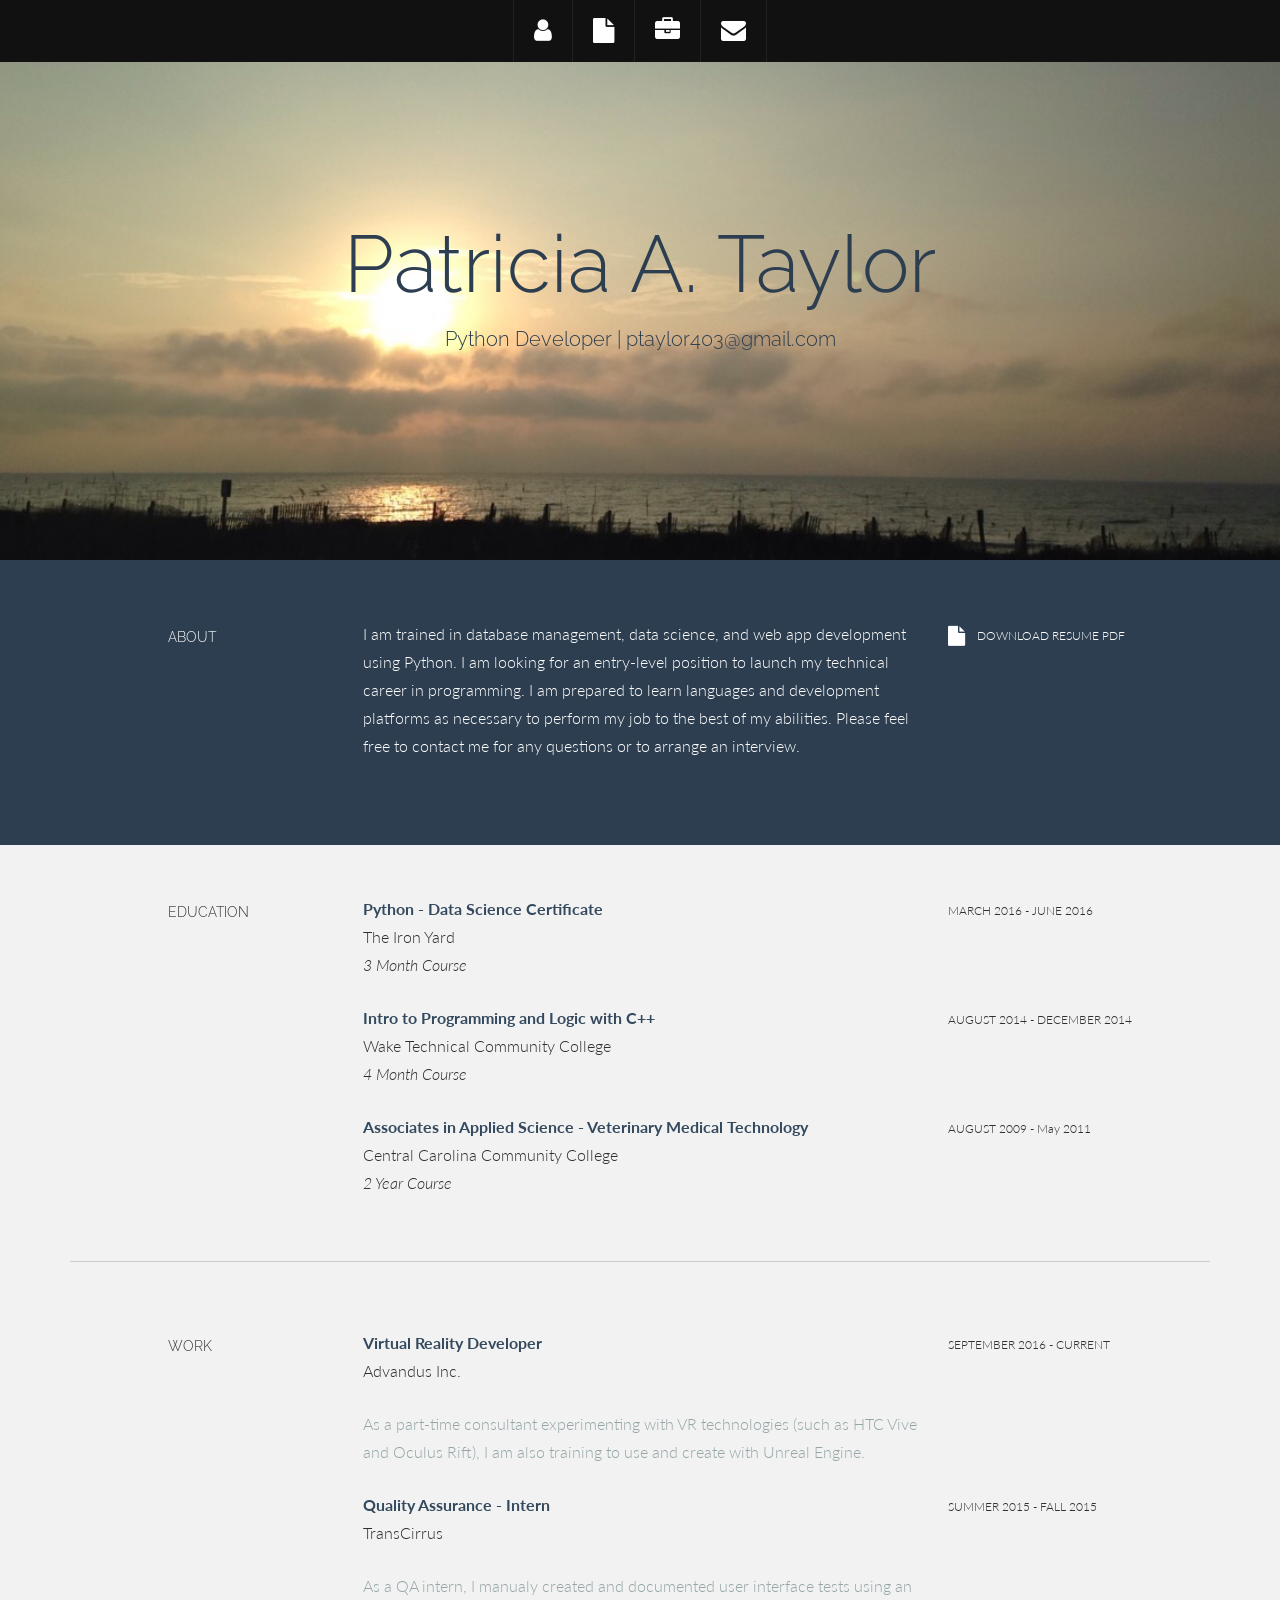
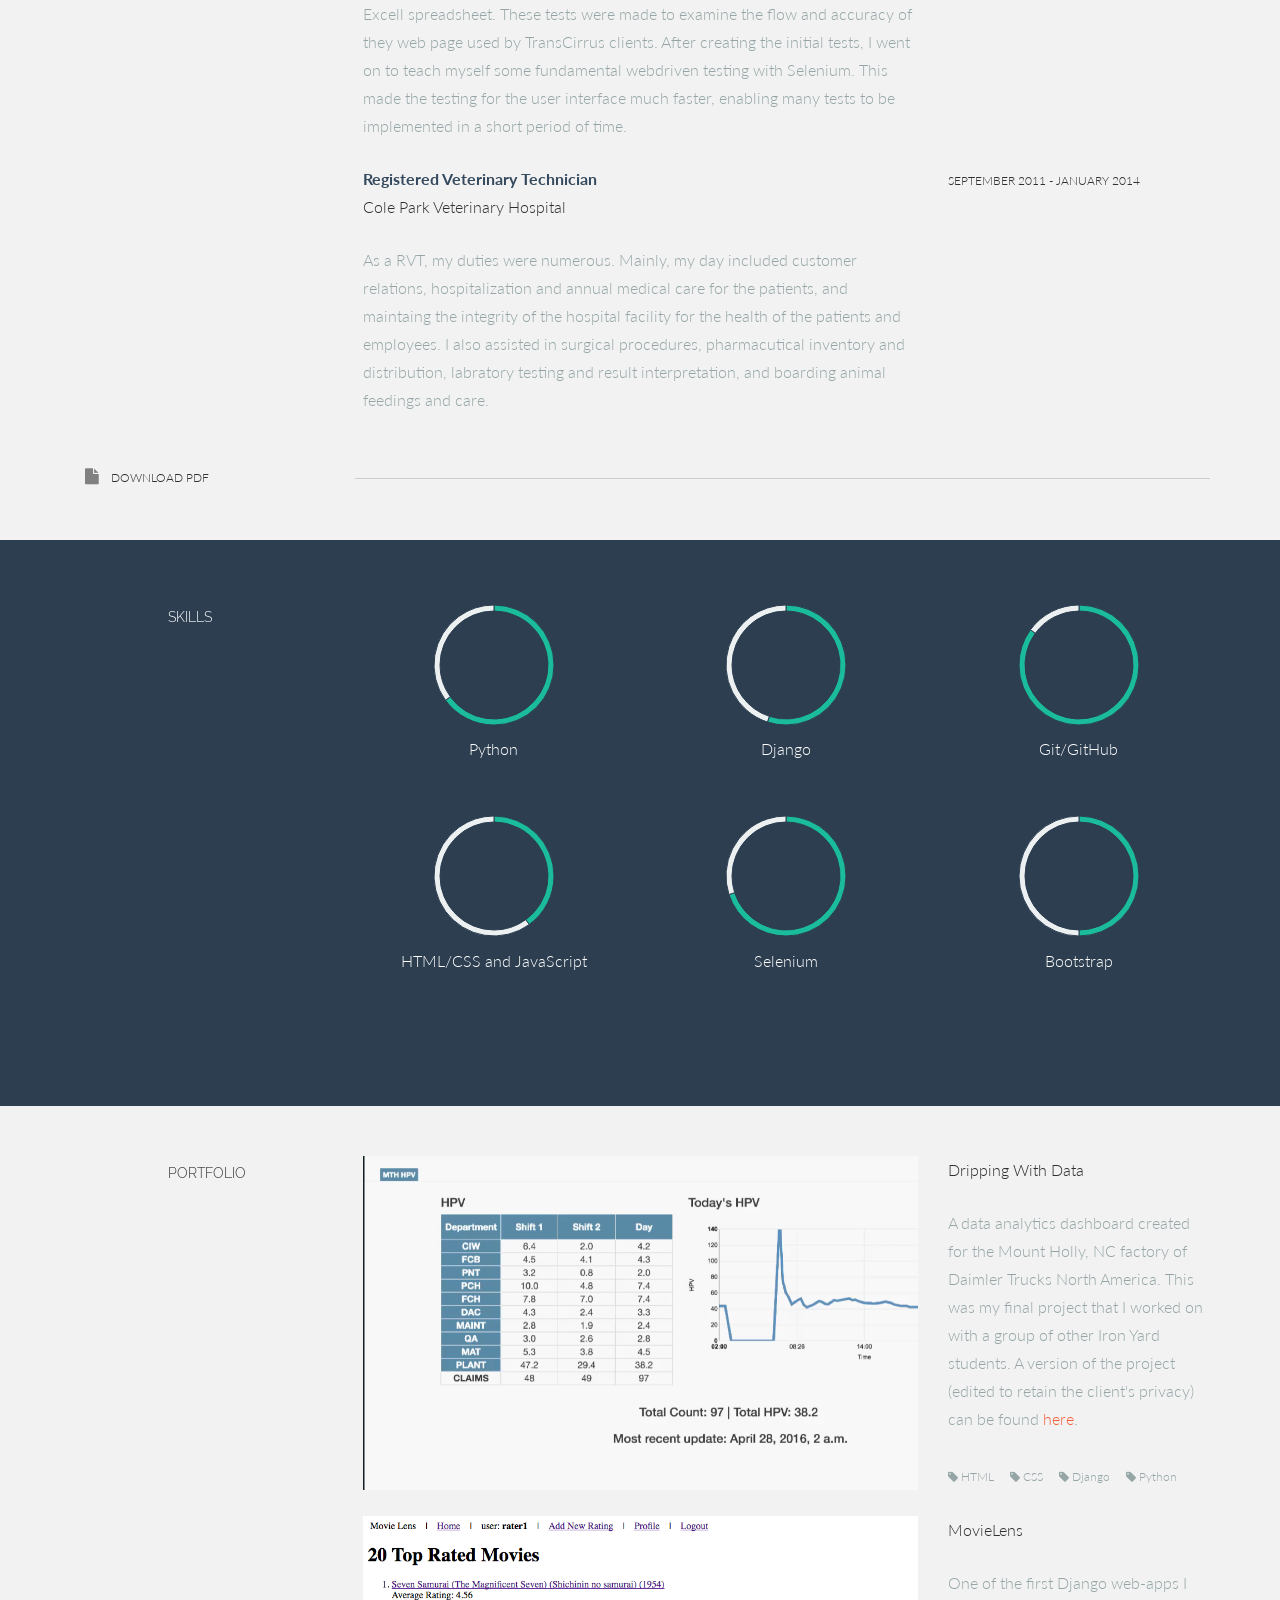
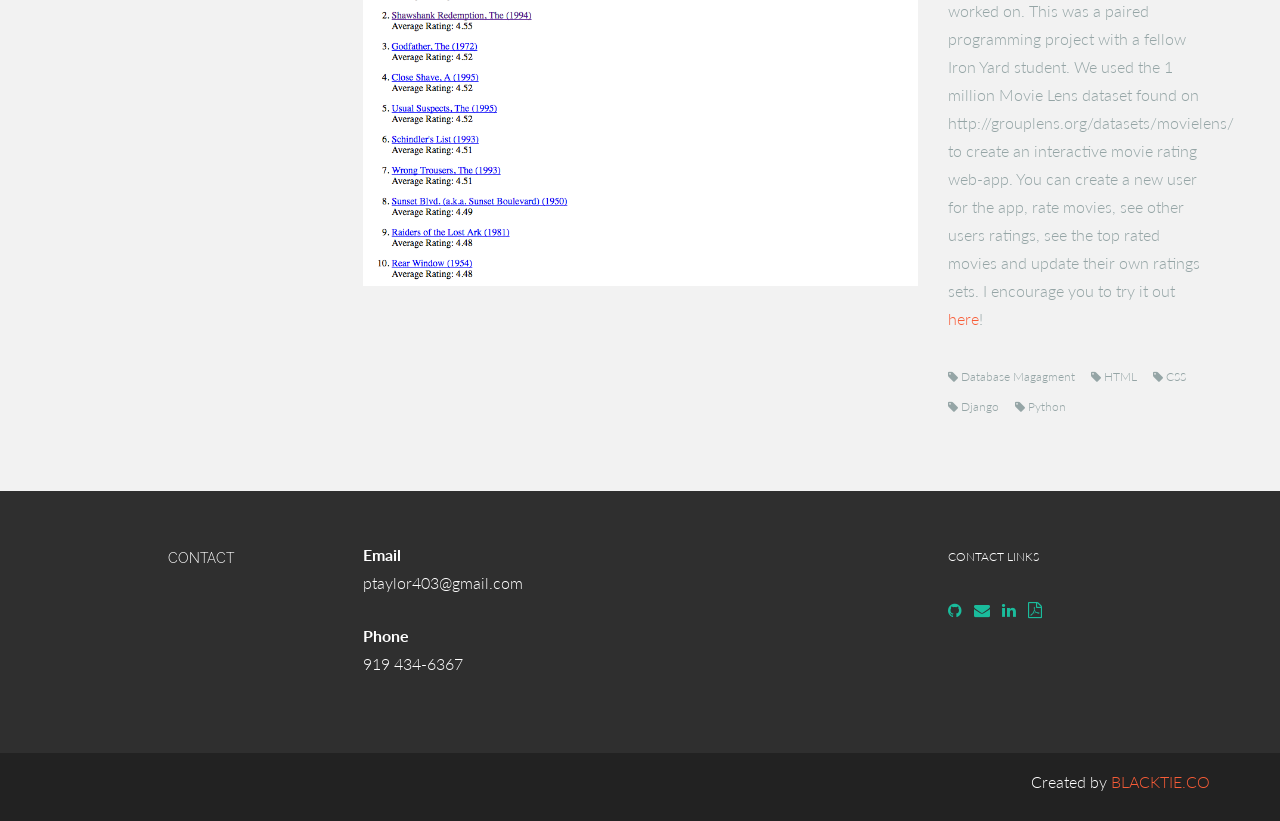
==== index.html @ 307753a6 "fixed grammar error" ====
<!DOCTYPE html>
<html lang="en">
  <head>
    <meta charset="utf-8">
    <meta name="viewport" content="width=device-width, initial-scale=1.0">
    <meta name="description" content="">
    <meta name="author" content="">
    <!-- <link rel="shortcut icon" href="assets/ico/favicon.png"> -->

    <title>Patricia A Taylor</title>

    <!-- Bootstrap core CSS -->
    <link href="assets/css/bootstrap.css" rel="stylesheet">

    <!-- Custom styles for this template -->
    <link href="assets/css/main.css" rel="stylesheet">

	  <link rel="stylesheet" href="assets/css/font-awesome.min.css">
    <link rel="stylesheet" href="https://maxcdn.bootstrapcdn.com/font-awesome/4.6.1/css/font-awesome.min.css">
    <link href='http://fonts.googleapis.com/css?family=Lato:300,400,700,300italic,400italic' rel='stylesheet' type='text/css'>
    <link href='http://fonts.googleapis.com/css?family=Raleway:400,300,700' rel='stylesheet' type='text/css'>

    <script src="assets/js/jquery.min.js"></script>
    <script type="text/javascript" src="assets/js/smoothscroll.js"></script>
    <script src="assets/js/Chart.js"></script>

    <!-- HTML5 shim and Respond.js IE8 support of HTML5 elements and media queries -->
    <!--[if lt IE 9]>
      <script src="assets/js/html5shiv.js"></script>
      <script src="assets/js/respond.min.js"></script>
    <![endif]-->
  </head>

  <body data-spy="scroll" data-offset="0" data-target="#nav">

	<div id="section-topbar">
		<div id="topbar-inner">
			<div class="container">
				<div class="row">
					<div class="dropdown">
						<ul id="nav" class="nav">
							<li class="menu-item"><a class="smoothScroll" href="#about" title="About"><i class="icon-user"></i></a></li>
							<li class="menu-item"><a class="smoothScroll" href="#resume" title="Resume"><i class="icon-file"></i></a></li>
							<li class="menu-item"><a class="smoothScroll" href="#work" title="Works"><i class="icon-briefcase"></i></a></li>
							<li class="menu-item"><a class="smoothScroll" href="#contact" title="Contact"><i class="icon-envelope"></i></a></li>
						</ul><!--/ uL#nav -->
					</div><!-- /.dropdown -->

					<div class="clear"></div>
				</div><!--/.row -->
			</div><!--/.container -->

			<div class="clear"></div>
		</div><!--/ #topbar-inner -->
	</div><!--/ #section-topbar -->

	<div id="headerwrap">
		<div class="container">
			<div class="row centered">
				<div class="col-lg-12">
					<h1>Patricia A. Taylor</h1>
					<h3>Python Developer | ptaylor403@gmail.com</h3>
				</div><!--/.col-lg-12 -->
			</div><!--/.row -->
		</div><!--/.container -->
	</div><!--/.#headerwrap -->


	<section id="about" name="about"></section>
	<div id="intro">
		<div class="container">
			<div class="row">

				<div class="col-lg-2 col-lg-offset-1">
					<h5>ABOUT</h5>
				</div>
				<div class="col-lg-6">
					<p>I am trained in database management, data science, and web app development using Python. I am looking for an entry-level position to launch my technical career in programming. I am prepared to learn languages and development platforms as necessary to perform my job to the best of my abilities. Please feel free to contact me for any questions or to arrange an interview.</p>
				</div>
				<div class="col-lg-3">
					<p><a href="Resume.pdf"><i class="icon-file"></i></a> <sm>DOWNLOAD RESUME PDF</sm></p>
				</div>

			</div><!--/.row -->
		</div><!--/.container -->
	</div><!--/ #intro -->


	<section id="resume" name="resume"></section>
	<!--EDUCATION DESCRIPTION -->
	<div class="container desc">
		<div class="row">

				<div class="col-lg-2 col-lg-offset-1">
					<h5>EDUCATION</h5>
				</div>
				<div class="col-lg-6">
					<p><t>Python - Data Science Certificate</t><br/>
						The Iron Yard <br/>
						<i>3 Month Course</i>
					</p>
				</div>
				<div class="col-lg-3">
					<p><sm>MARCH 2016 - JUNE 2016</sm></p>
				</div>

        <div class="col-lg-6 col-lg-offset-3">
          <p><t>Intro to Programming and Logic with C++</t><br/>
            Wake Technical Community College <br/>
            <i>4 Month Course</i>
          </p>
        </div>
        <div class="col-lg-3">
          <p><sm>AUGUST 2014 - DECEMBER 2014</sm></p>
        </div>

				<div class="col-lg-6 col-lg-offset-3">
					<p><t>Associates in Applied Science - Veterinary Medical Technology</t><br/>
						Central Carolina Community College <br/>
						<i>2 Year Course</i>
					</p>
				</div>
				<div class="col-lg-3">
					<p><sm>AUGUST 2009 - May 2011</sm></p>
				</div>

		</div><!--/.row -->
		<br>
		<hr>
	</div><!--/.container -->


	<!--WORK DESCRIPTION -->
	<div class="container desc">
		<div class="row">

				<div class="col-lg-2 col-lg-offset-1">
					<h5>WORK</h5>
				</div>

        <div class="col-lg-6">
          <p><t>Virtual Reality Developer</t><br/>
            Advandus Inc. <br/>
          </p>
          <p><more>As a part-time consultant experimenting with VR technologies (such as HTC Vive and Oculus Rift), I am also training to use and create with Unreal Engine.</more></p>
        </div>
        <div class="col-lg-3">
          <p><sm>SEPTEMBER 2016 - CURRENT</sm></p>
        </div>

        <div class="col-lg-6 col-lg-offset-3">
					<p><t>Quality Assurance - Intern</t><br/>
						TransCirrus <br/>
					</p>
					<p><more>As a QA intern, I manualy created and documented user interface tests using an Excell spreadsheet. These tests were made to examine the flow and accuracy of they web page used by TransCirrus clients. After creating the initial tests, I went on to teach myself some fundamental webdriven testing with Selenium. This made the testing for the user interface much faster, enabling many tests to be implemented in a short period of time.</more></p>
				</div>
				<div class="col-lg-3">
					<p><sm>SUMMER 2015 - FALL 2015</sm></p>
				</div>

				<div class="col-lg-6 col-lg-offset-3">
					<p><t>Registered Veterinary Technician</t><br/>
						Cole Park Veterinary Hospital <br/>
					</p>
					<p><more>As a RVT, my duties were numerous. Mainly, my day included customer relations, hospitalization and annual medical care for the patients, and maintaing the integrity of the hospital facility for the health of the patients and employees. I also assisted in surgical procedures, pharmacutical inventory and distribution, labratory testing and result interpretation, and boarding animal feedings and care.</more></p>
				</div>
				<div class="col-lg-3">
					<p><sm>SEPTEMBER 2011 - JANUARY 2014</sm></p>
				</div>

		</div><!--/.row -->
		<br>
    <div class="col-lg-3">
      <p><a href="Resume.pdf"><i id=pdf class="icon-file"></i></a> <sm> DOWNLOAD PDF</sm></p>
    </div>
		<hr>

	</div><!--/.container -->


	<!--AWARDS DESCRIPTION -->
	<!-- <div class="container desc">
		<div class="row">
				<div class="col-lg-2 col-lg-offset-1">
					<h5>AWARDS</h5>
				</div>
				<div class="col-lg-6">
					<p><t>Best Web Design</t><br/>
						Black Tie Site <br/>
					</p>
				</div>
				<div class="col-lg-3">
					<p><sm>NOVEMBER 2013</sm></p>
				</div>

				<div class="col-lg-6 col-lg-offset-3">
					<p><t>Designer of the Year</t><br/>
						Awwwards Site
					</p>
					<p><more>Lorem Ipsum is simply dummy text of the printing and typesetting industry. Lorem Ipsum has been the industry's standard dummy text ever since the 1500s, when an unknown printer took a galley of type and scrambled it to make a type specimen book.</more></p>
				</div>
				<div class="col-lg-3">
					<p><sm>2013</sm></p>
				</div> -->

		</div><!--/.row -->
		<br>
	</div><!--/.container -->


	<!--SKILLS DESCRIPTION -->
	<div id="skillswrap">
		<div class="container">
			<div class="row">
					<div class="col-lg-2 col-lg-offset-1">
						<h5>SKILLS</h5>
					</div>
					<div class="col-lg-3 centered">
						<canvas id="javascript" height="130" width="130"></canvas>
						<p>Python</p>
						<br>
						<script>
							var doughnutData = [
									{
										value: 65,
										color:"#1abc9c"
									},
									{
										value : 35,
										color : "#ecf0f1"
									}
								];
								var myDoughnut = new Chart(document.getElementById("javascript").getContext("2d")).Doughnut(doughnutData);
						</script>
					</div>
					<div class="col-lg-3 centered">
						<canvas id="bootstrap" height="130" width="130"></canvas>
						<p>Django</p>
						<br>
						<script>
							var doughnutData = [
									{
										value: 55,
										color:"#1abc9c"
									},
									{
										value : 45,
										color : "#ecf0f1"
									}
								];
								var myDoughnut = new Chart(document.getElementById("bootstrap").getContext("2d")).Doughnut(doughnutData);
						</script>
					</div>
					<div class="col-lg-3 centered">
						<canvas id="wordpress" height="130" width="130"></canvas>
						<p>Git/GitHub</p>
						<br>
						<script>
							var doughnutData = [
									{
										value: 85,
										color:"#1abc9c"
									},
									{
										value : 15,
										color : "#ecf0f1"
									}
								];
								var myDoughnut = new Chart(document.getElementById("wordpress").getContext("2d")).Doughnut(doughnutData);
						</script>
					</div>

					<div class="col-lg-3 col-lg-offset-3 centered">
						<canvas id="html" height="130" width="130"></canvas>
						<p>HTML/CSS and JavaScript</p>
						<br>
						<script>
							var doughnutData = [
									{
										value: 40,
										color:"#1abc9c"
									},
									{
										value : 60,
										color : "#ecf0f1"
									}
								];
								var myDoughnut = new Chart(document.getElementById("html").getContext("2d")).Doughnut(doughnutData);
						</script>
					</div>
					<div class="col-lg-3 centered">
						<canvas id="photoshop" height="130" width="130"></canvas>
						<p>Selenium</p>
						<br>
						<script>
							var doughnutData = [
									{
										value: 70,
										color:"#1abc9c"
									},
									{
										value : 30,
										color : "#ecf0f1"
									}
								];
								var myDoughnut = new Chart(document.getElementById("photoshop").getContext("2d")).Doughnut(doughnutData);
						</script>
					</div>
					<div class="col-lg-3 centered">
						<canvas id="illustrator" height="130" width="130"></canvas>
						<p>Bootstrap</p>
						<br>
						<script>
							var doughnutData = [
									{
										value: 50,
										color:"#1abc9c"
									},
									{
										value : 50,
										color : "#ecf0f1"
									}
								];
								var myDoughnut = new Chart(document.getElementById("illustrator").getContext("2d")).Doughnut(doughnutData);
						</script>
					</div>

			</div><!--/.row -->
			<br>
		</div><!--/.container -->
	</div><!--/ #skillswrap -->



	<section id="work" name="work"></section>
	<!--PORTFOLIO DESCRIPTION -->
	<div class="container desc">
		<div class="row">
				<div class="col-lg-2 col-lg-offset-1">
					<h5>PORTFOLIO</h5>
				</div>
				<div class="col-lg-6">
					<p><img class="img-responsive" src="assets/img/Dashboard.png" alt=""></p>
				</div>
				<div class="col-lg-3">
					<p>Dripping With Data</p>
				<p><more>A data analytics dashboard created for the Mount Holly, NC factory of Daimler Trucks North America. This was my final project that I worked on with a group of other Iron Yard students. A version of the project (edited to retain the client's privacy) can be found <a href="https://github.com/ptaylor403/dripping_with_data">here</a>.<br/><br/>
					<sm><i class="icon-tag"></i> HTML</sm> &nbsp;&nbsp;
          <sm><i class="icon-tag"></i> CSS</sm> &nbsp;&nbsp;
          <sm><i class="icon-tag"></i> Django</sm> &nbsp;&nbsp;
          <sm><i class="icon-tag"></i> Python</sm></more>
				</p>
				</div>

				<div class="col-lg-6 col-lg-offset-3">
					<p><img class="img-responsive" src="assets/img/MovieLens.png" alt=""></p>
				</div>
				<div class="col-lg-3">
						<p>MovieLens</p>
					<p><more>One of the first Django web-apps I worked on. This was a paired programming project with a fellow Iron Yard student. We used the 1 million Movie Lens dataset found on http://grouplens.org/datasets/movielens/ to create an interactive movie rating web-app. You can create a new user for the app, rate movies, see other users ratings, see the top rated movies and update their own ratings sets. I encourage you to try it out <a href="https://github.com/ptaylor403/django-movies-1">here</a>!<br/><br/>
            <sm><i class="icon-tag"></i> Database Magagment</sm> &nbsp;&nbsp;
            <sm><i class="icon-tag"></i> HTML</sm> &nbsp;&nbsp;
            <sm><i class="icon-tag"></i> CSS</sm> &nbsp;&nbsp;
            <sm><i class="icon-tag"></i> Django</sm> &nbsp;&nbsp;
            <sm><i class="icon-tag"></i> Python</sm></more>

					</p>
				</div>

				<!-- <div class="col-lg-6 col-lg-offset-3">
					<p><img class="img-responsive" src="assets/img/port03.jpg" alt=""></p>
				</div>
				<div class="col-lg-3">
						<p>WE GROW</p>
					<p><more>Lorem Ipsum is simply dummy text of the printing and typesetting industry. Lorem Ipsum has been the industry's standard dummy text ever since the 1500s, when an unknown printer took a galley of type and scrambled it to make a type specimen book.<br/><br/>
						<sm><i class="icon-tag"></i> web design</sm></more>
					</p>
				</div> -->

		</div><!--/.row -->
		<br>
		<br>
	</div><!--/.container -->



	<section id="contact" name="contact"></section>
	<!--FOOTER DESCRIPTION -->
	<div id="footwrap">
		<div class="container">
			<div class="row">

				<div class="col-lg-2 col-lg-offset-1">
					<h5>CONTACT</h5>
				</div>
				<div class="col-lg-6">
					<p><t>Email</t><br/>
						ptaylor403@gmail.com <br/>
					</p>
					<!-- <p><t>Adress</t><br/>
						Some Ave. 987 <br/>
						Postal 23892 <br/>
						London, England. <br/>
					</p> -->
					<p><t>Phone</t><br/>
						919 434-6367 <br/>
					</p>
				</div>
				<div class="col-lg-3">
					<p><sm>CONTACT LINKS</sm></p>
					<p>
            <a href="https://github.com/ptaylor403"><i class="fa fa-github" aria-hidden="true"></i></a>
						<a href=""><i class="fa fa-envelope" aria-hidden="true"></i></a>
						<a href="https://www.linkedin.com/in/ptaylor1989"><i class="icon-linkedin"></i></a>
            <a href="Resume.pdf"><i class="fa fa-file-pdf-o" aria-hidden="true"></i></a>

					</p>
				</div>
			</div><!--/.row -->
		</div><!--/.container -->
	</div><!--/ #footer -->

	<div id="c">
		<div class="container">
			<p>Created by <a href="http://www.blacktie.co">BLACKTIE.CO</a></p>

		</div>
	</div>


    <!-- Bootstrap core JavaScript
    ================================================== -->
    <!-- Placed at the end of the document so the pages load faster -->
    <script src="assets/js/bootstrap.js"></script>
  </body>
</html>
---- assets/css/main.css ----
/* Author: Carlos Alvarez
 * URL: http://alvarez.is
 *
 * Project Name: Kelvin - Free Bootstrap 3 Resume Theme
 * Version: 1.0
 * URL: http://blacktie.co
 */

body {
  background-color: #f2f2f2;
    font-family: "Lato";
    font-weight: 300;
    font-size: 16px;
    color: #555;

    -webkit-font-smoothing: antialiased;
    -webkit-overflow-scrolling: touch;
}

/* Titles */
h1, h2, h3, h4, h5, h6 {
    font-family: "Raleway";
    font-weight: 300;
    color: #333;
}


/* Paragraph & Typographic */
p {
    line-height: 28px;
    margin-bottom: 25px;
}

.centered {
    text-align: center;
}

/* Links */
a {
    color: #f85c37;
    word-wrap: break-word;

    -webkit-transition: color 0.1s ease-in, background 0.1s ease-in;
    -moz-transition: color 0.1s ease-in, background 0.1s ease-in;
    -ms-transition: color 0.1s ease-in, background 0.1s ease-in;
    -o-transition: color 0.1s ease-in, background 0.1s ease-in;
    transition: color 0.1s ease-in, background 0.1s ease-in;
}

a:hover,
a:focus {
    color: #7b7b7b;
    text-decoration: none;
    outline: 0;
}

a:before,
a:after {
    -webkit-transition: color 0.1s ease-in, background 0.1s ease-in;
    -moz-transition: color 0.1s ease-in, background 0.1s ease-in;
    -ms-transition: color 0.1s ease-in, background 0.1s ease-in;
    -o-transition: color 0.1s ease-in, background 0.1s ease-in;
    transition: color 0.1s ease-in, background 0.1s ease-in;
}

 hr {
    display: block;
    height: 1px;
    border: 0;
    border-top: 1px solid #ccc;
    margin: 1em 0;
    padding: 0;
}


/*---------------------------------------------------
	3.1 Topbar
---------------------------------------------------*/

#section-topbar {
	position: fixed;
	top: 0;
	left: 0;
	right: 0;
	z-index: 10000;
	overflow: visible;
	font: normal 16px/24px  'Open Sans', "Helvetica Neue", Helvetica, Arial, sans-serif;
}

#section-topbar a {
  color: #fff;
}

#topbar-inner {
	background: #111;
	line-height: 0;
	text-align: center;
}

/*
	Top Bar

	By default, top navigation bar uses "fixed" position
*/
#section-topbar ul#nav {
	display: inline-block;
	position: relative;
	margin: 0;
	padding: 0;

	border-right: 1px solid #222;

	/* For IE, the outcast */
	zoom:1;
	*display: inline;
}

#section-topbar ul#nav > li {
	display: block;
    float: left;
    padding: 0;
}


#section-topbar ul#nav a {
  display: block;
  font: normal 11px/18px "Helvetica Neue", Helvetica, Arial, sans-serif;
  text-decoration: none;
  padding: 18px 20px 18px 20px;
  border-left: 1px solid #222;
}

	#section-topbar ul#nav a:hover {
	  background: #222;
	  text-decoration: none;
	  border-left: 1px solid #111;
	}

	#section-topbar ul#nav .active a {
		background: #44bbaa;
		border-left: 1px solid #111;
	}

		#section-topbar ul#nav .active a:hover {
			background: #44bbaa;
		}
#section-topbar i {
	font-size: 25px;
}
/*---------------------------------------------------
	SECTION WRAPS
---------------------------------------------------*/

/* Header Wrap */
#headerwrap {
	background: url(../img/IMG_1538.jpg) no-repeat center top;
	margin-top: 60px;
	padding-top:140px;
	text-align:center;
	background-attachment: relative;
	background-position: center center;
	min-height: 500px;
	width: 100%;

    -webkit-background-size: 100%;
    -moz-background-size: 100%;
    -o-background-size: 100%;
    background-size: 100%;

    -webkit-background-size: cover;
    -moz-background-size: cover;
    -o-background-size: cover;
    background-size: cover;
}

#headerwrap h1 {
	font-size: 80px;
	color: #2c3e50;
}

#headerwrap h3 {
	font-size: 20px;
	color: #2c3e50;
}

/* Intnro Wrap */

#intro {
	background: #2c3e50;
	padding-top: 60px;
	padding-bottom: 60px;
	color: white;
}

#intro h5, p {
	color: white;
}

#intro i {
	color: white;
	font-size: 20px;
	padding-right: 8px;
	vertical-align: middle;
}


#skillswrap {
	background: #2c3e50;
	padding-top: 60px;
	padding-bottom: 60px;
	color: white;
}

#skillswrap h5, p {
	color: white;
}

#footwrap {
	background: #2f2f2f;
	padding-top: 50px;
	padding-bottom: 50px;
}

#footwrap p {
	color: white;
}

#footwrap h5 {
	color: white;
}


#footwrap t {
	font-weight: 700;
}

#footwrap i {
	padding-right: 8px;
	color: #1abc9c;
}

/* Copyright Wrap */

#c {
	background: #222222;
	padding-top: 15px;
	text-align: right;
}

#c p {
	color: white
}



/* Global Values */

.desc {
	padding-top: 50px;
}

.desc p {
	color: #2f2f2f;
}

.desc t {
	color: #34495e;
	font-weight: 700;
}

.desc imp {
	padding: 6px;
	color: white;
	background: #34495e;
}

.desc more {
	color: #95a5a6;
}


sm {
	font-size: 12px;
}

#pdf{
  color: grey;
  padding-right: 8px;
}
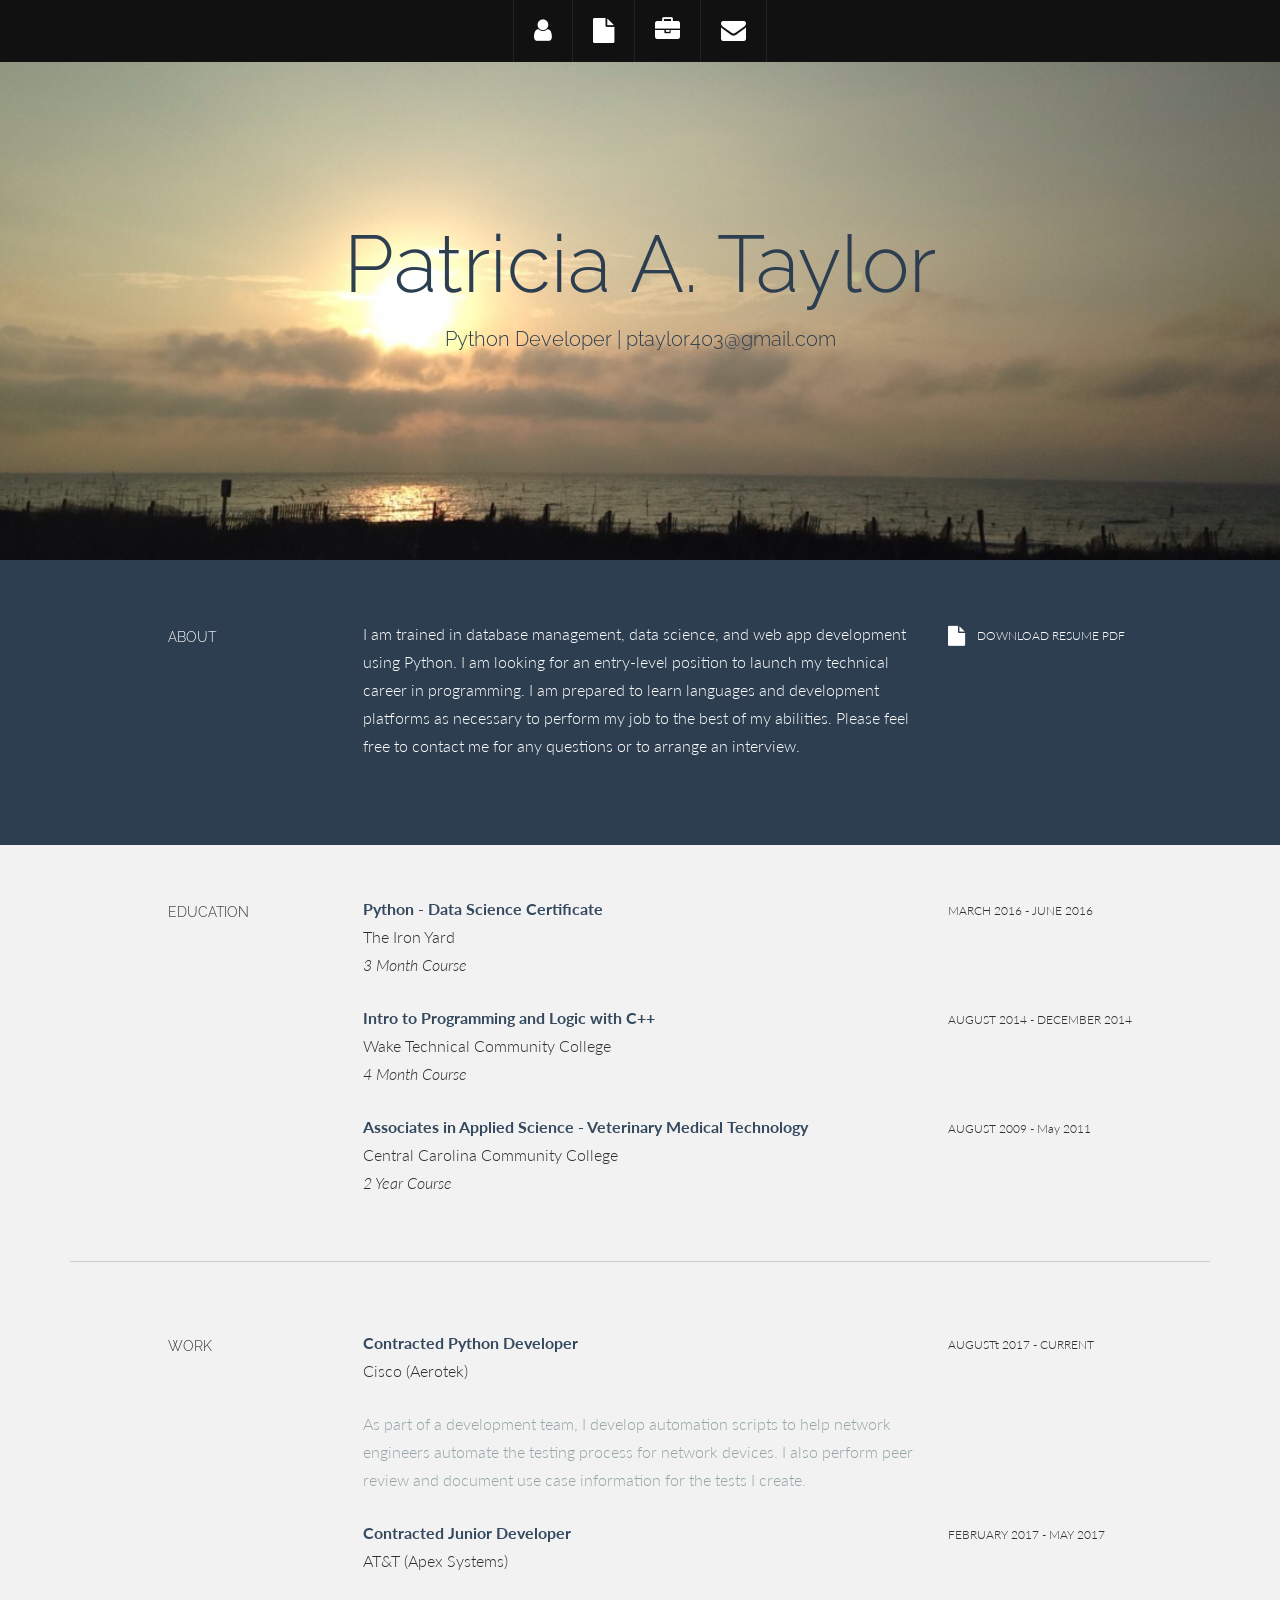
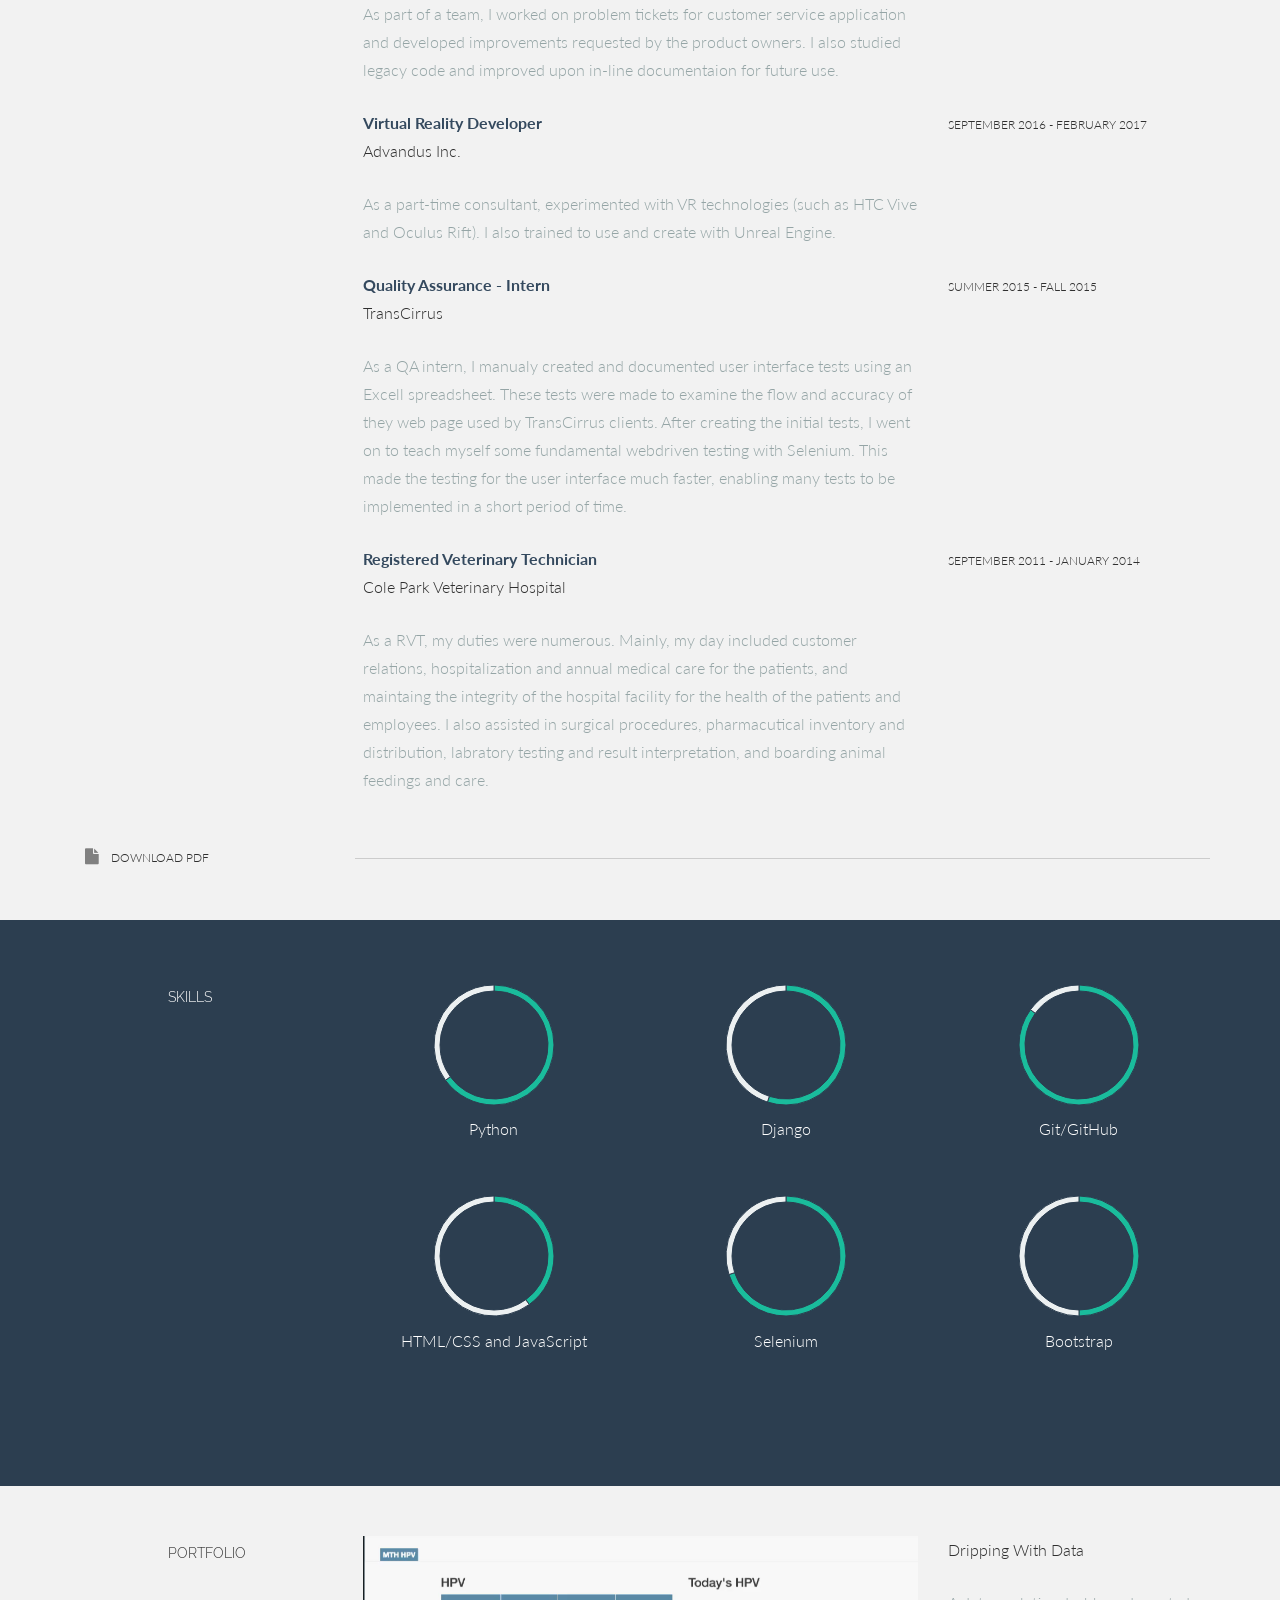
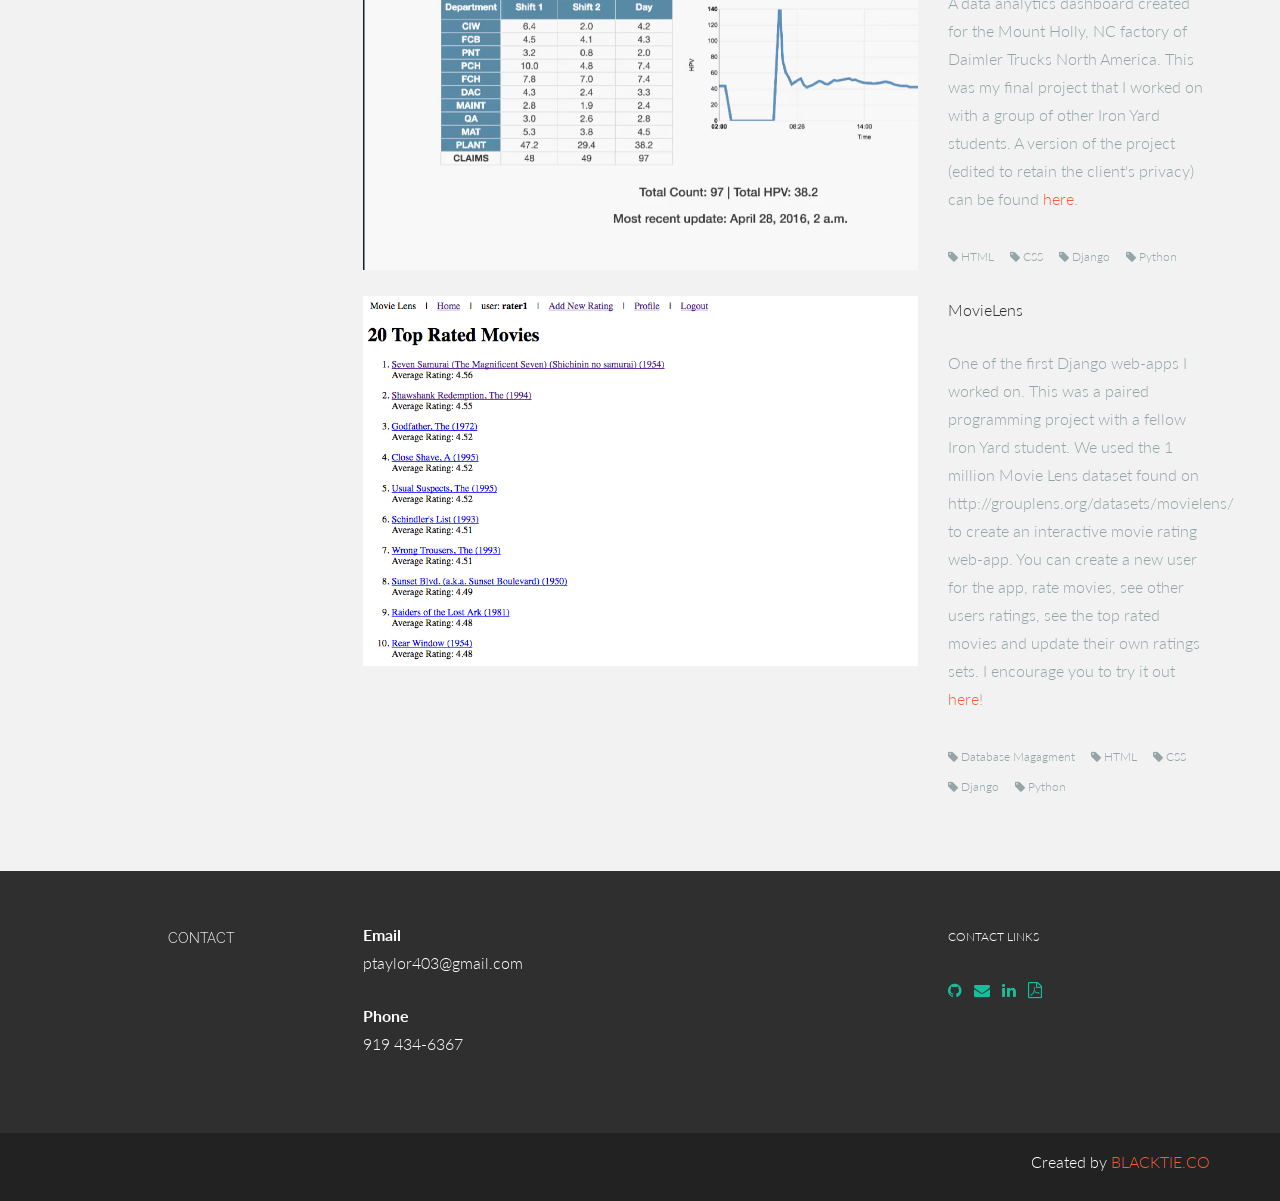
==== commit ce11088b: "Update index.html" ====
--- a/index.html
+++ b/index.html
@@ -139,13 +139,33 @@
 				</div>
 
         <div class="col-lg-6">
+        <p><t>Contracted Python Developer</t><br/>
+            Cisco (Aerotek) <br/>
+          </p>
+          <p><more>As part of a development team, I develop automation scripts to help network engineers automate the testing process for network devices. I also perform peer review and document use case information for the tests I create.</more></p>
+        </div>
+        <div class="col-lg-3">
+          <p><sm>AUGUSTt 2017 - CURRENT</sm></p>
+        </div>
+
+        <div class="col-lg-6 col-lg-offset-3">
+        <p><t>Contracted Junior Developer</t><br/>
+            AT&T (Apex Systems) <br/>
+          </p>
+          <p><more>As part of a team, I worked on problem tickets for customer service application and developed improvements requested by the product owners. I also studied legacy code and improved upon in-line documentaion for future use.</more></p>
+        </div>
+        <div class="col-lg-3">
+          <p><sm>FEBRUARY 2017 - MAY 2017</sm></p>
+        </div>
+
+        <div class="col-lg-6 col-lg-offset-3">
           <p><t>Virtual Reality Developer</t><br/>
             Advandus Inc. <br/>
           </p>
-          <p><more>As a part-time consultant experimenting with VR technologies (such as HTC Vive and Oculus Rift), I am also training to use and create with Unreal Engine.</more></p>
+          <p><more>As a part-time consultant, experimented with VR technologies (such as HTC Vive and Oculus Rift). I also trained to use and create with Unreal Engine.</more></p>
         </div>
         <div class="col-lg-3">
-          <p><sm>SEPTEMBER 2016 - CURRENT</sm></p>
+          <p><sm>SEPTEMBER 2016 - FEBRUARY 2017</sm></p>
         </div>
 
         <div class="col-lg-6 col-lg-offset-3">
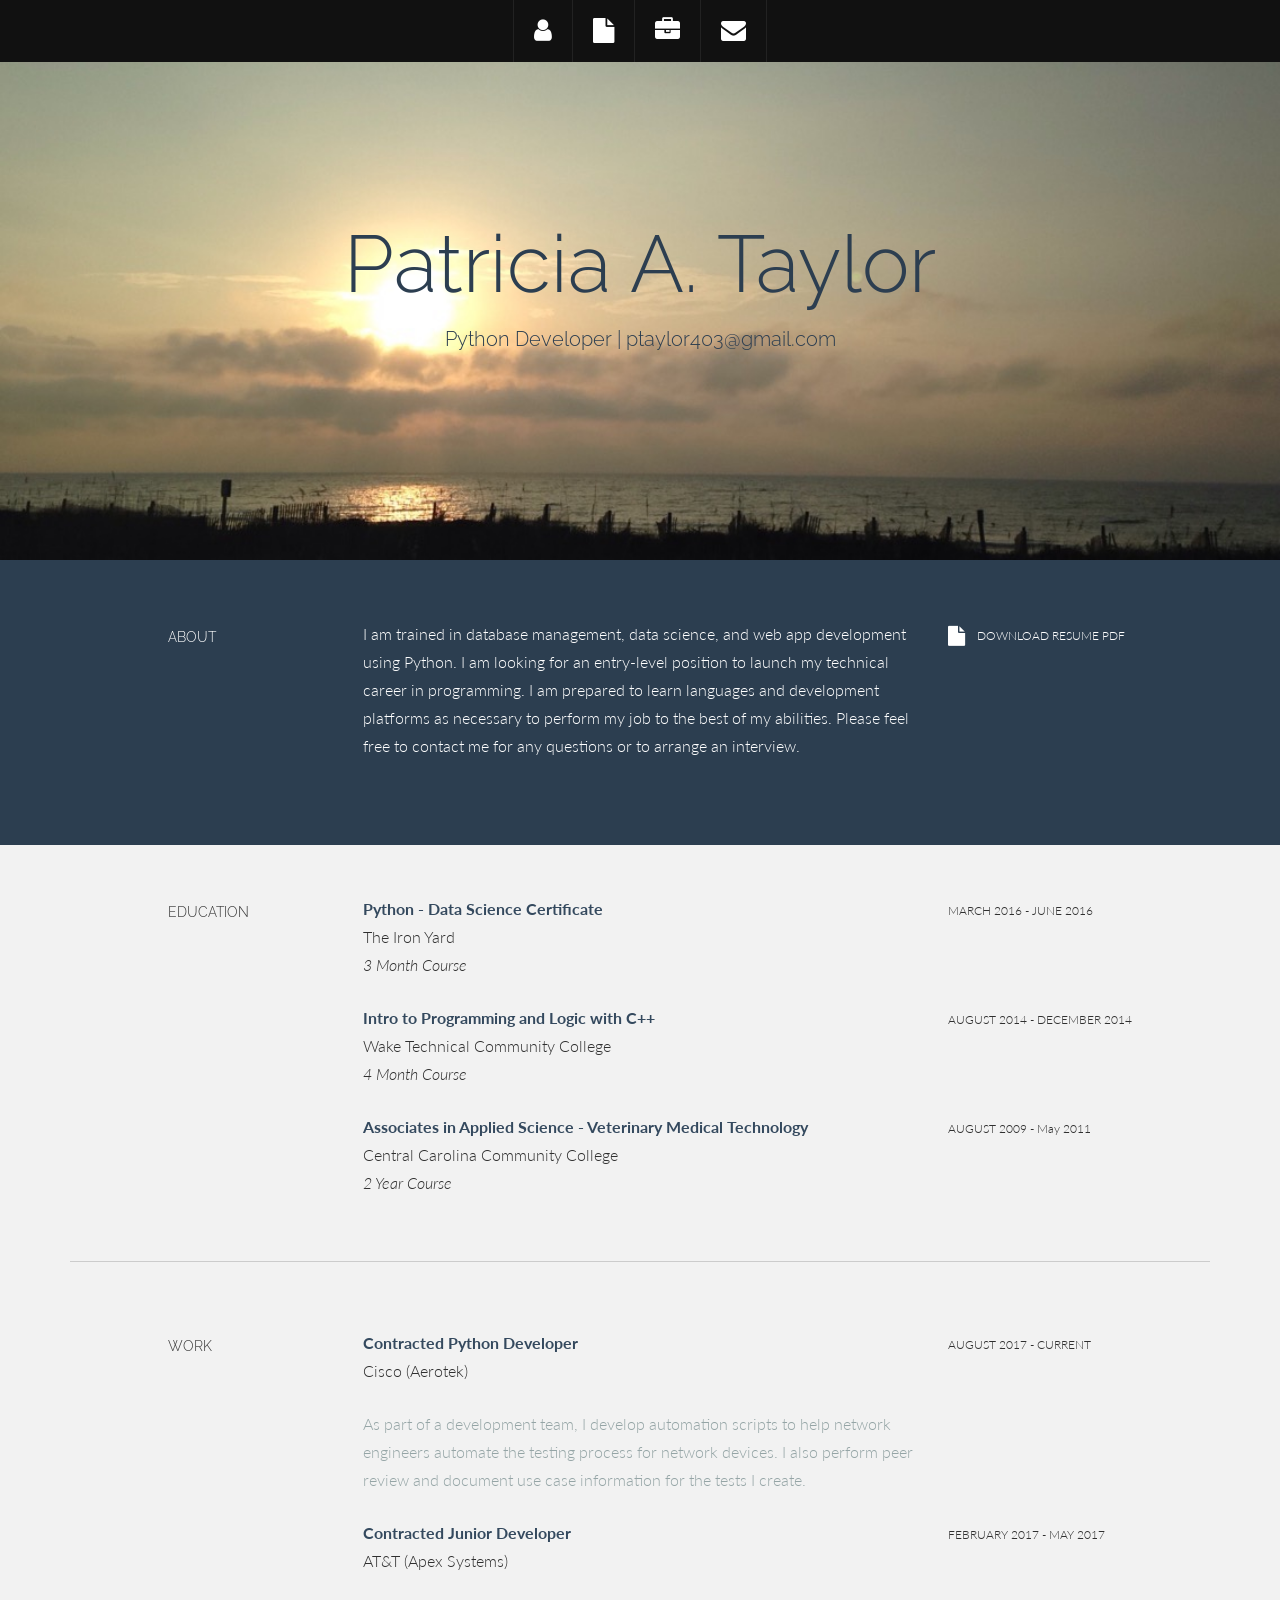
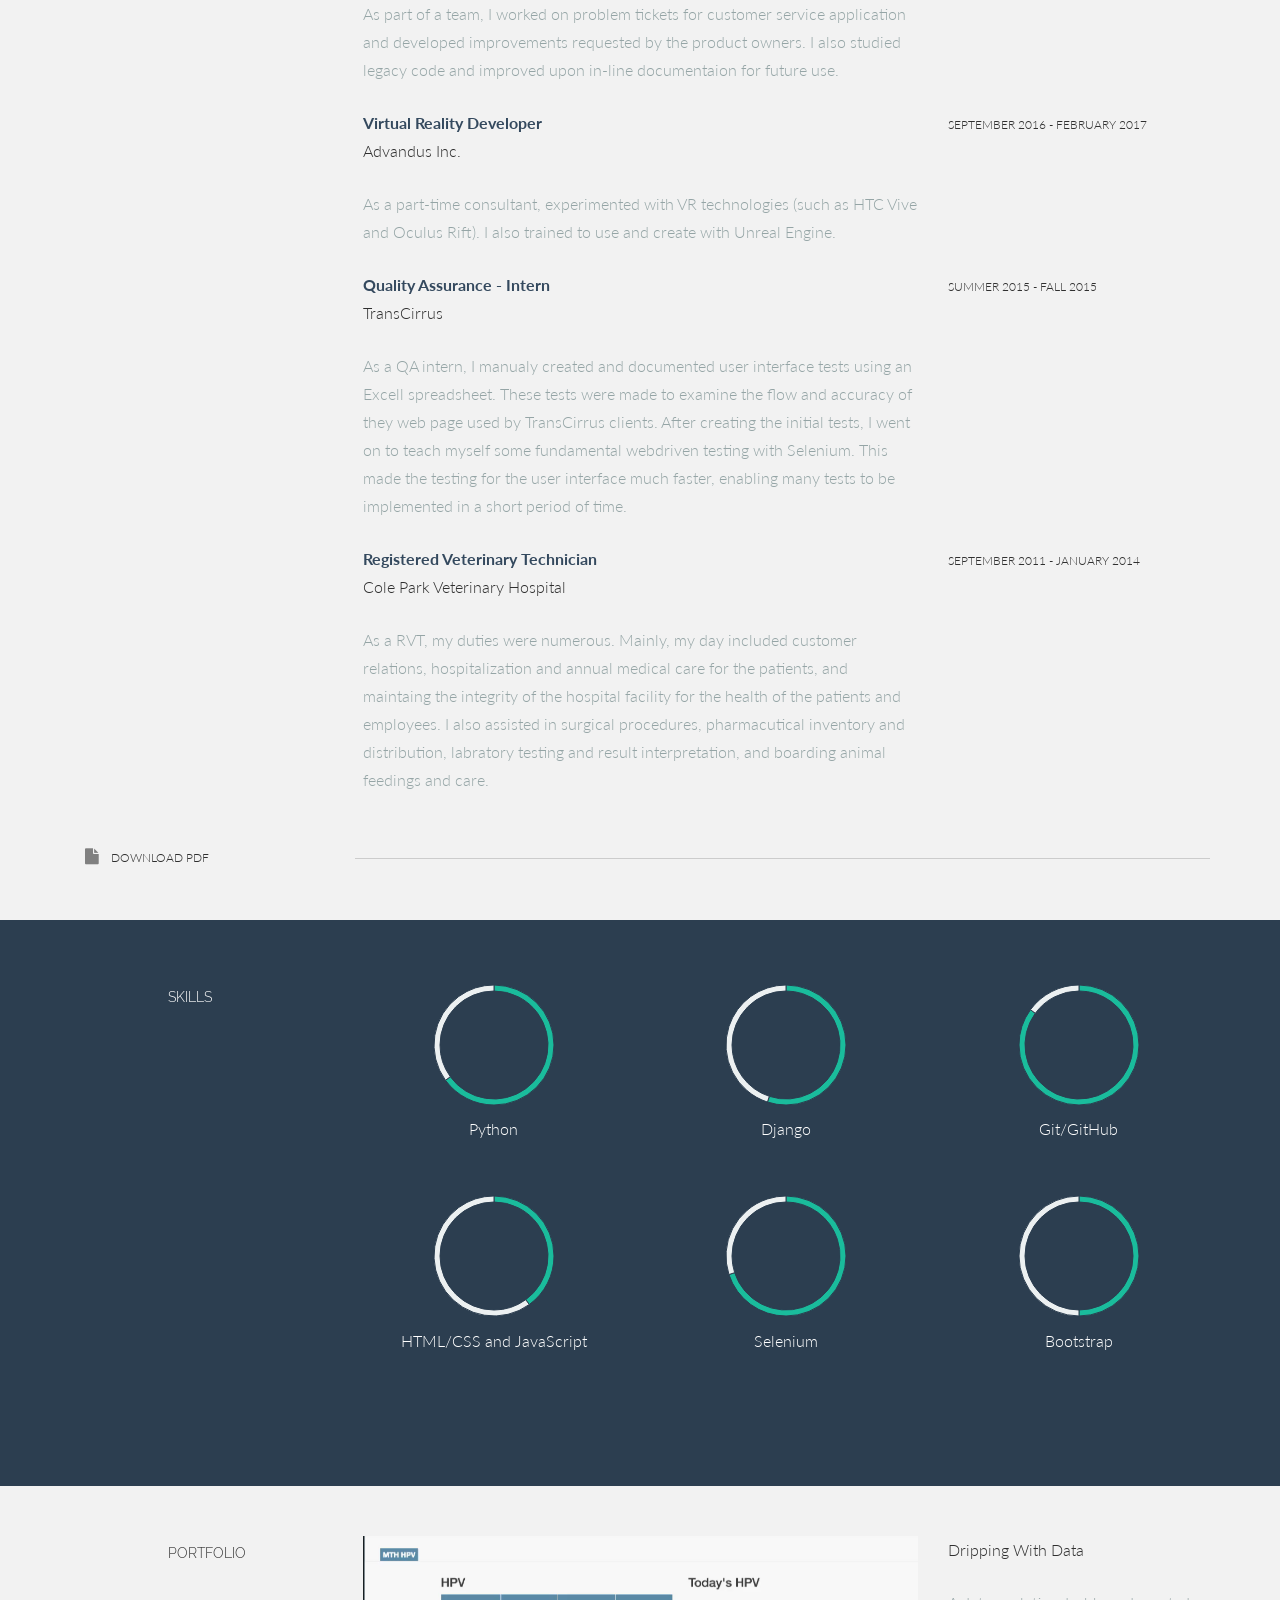
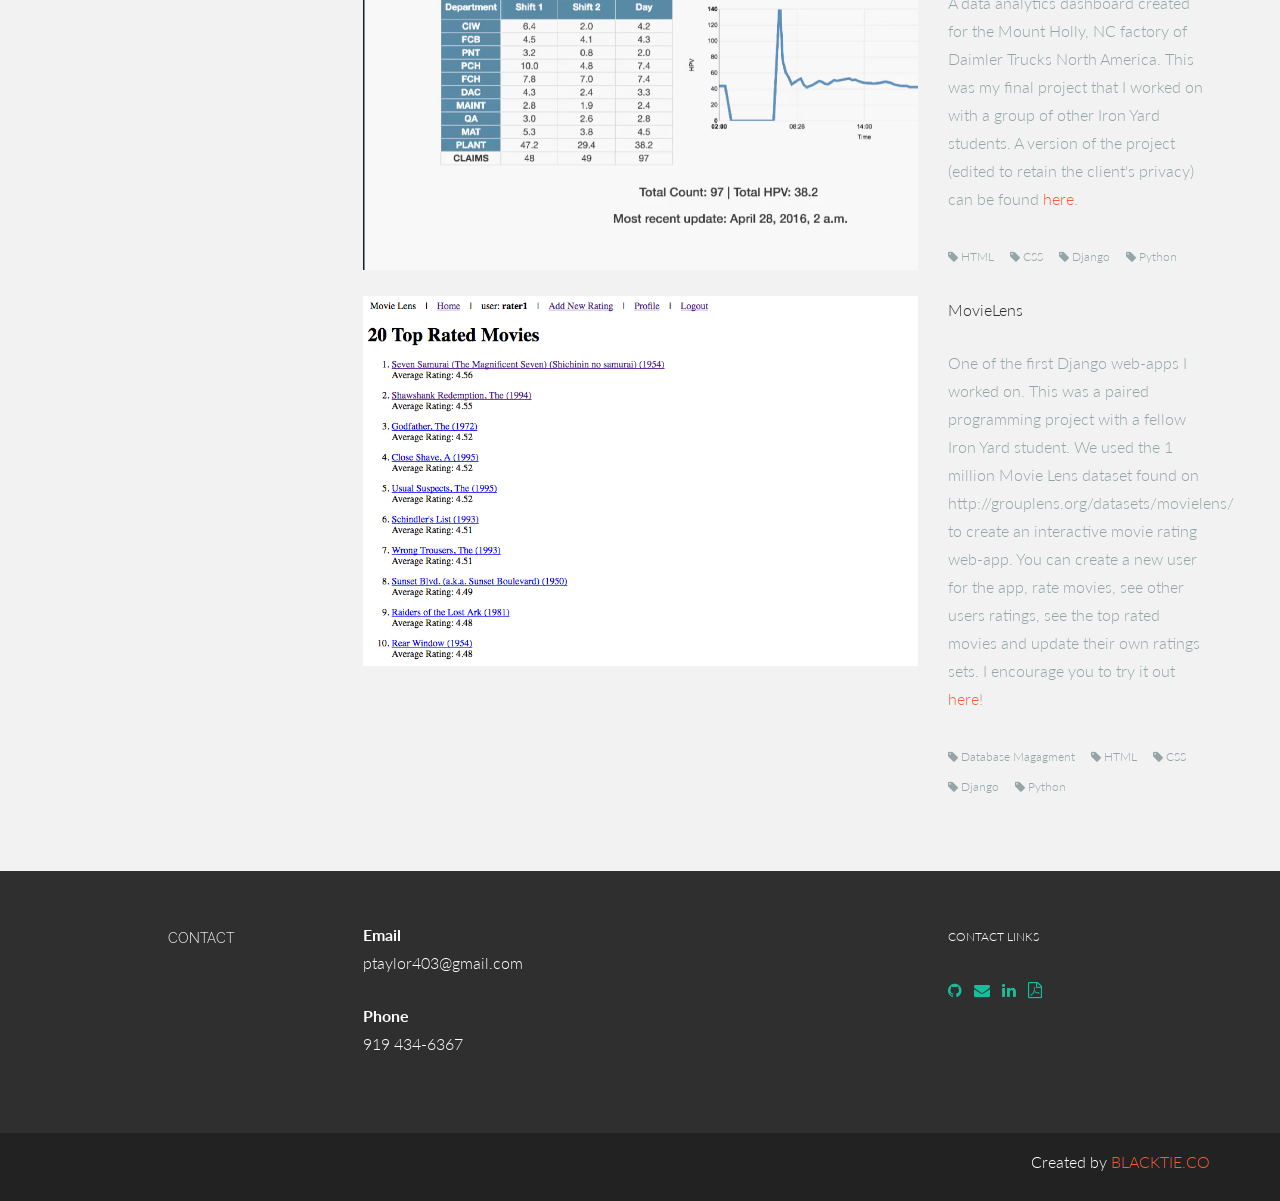
==== commit 2e5159ac: "spelling" ====
--- a/index.html
+++ b/index.html
@@ -145,12 +145,12 @@
           <p><more>As part of a development team, I develop automation scripts to help network engineers automate the testing process for network devices. I also perform peer review and document use case information for the tests I create.</more></p>
         </div>
         <div class="col-lg-3">
-          <p><sm>AUGUSTt 2017 - CURRENT</sm></p>
+          <p><sm>AUGUST 2017 - CURRENT</sm></p>
         </div>
 
         <div class="col-lg-6 col-lg-offset-3">
         <p><t>Contracted Junior Developer</t><br/>
-            AT&T (Apex Systems) <br/>
+            AT&amp;T (Apex Systems) <br/>
           </p>
           <p><more>As part of a team, I worked on problem tickets for customer service application and developed improvements requested by the product owners. I also studied legacy code and improved upon in-line documentaion for future use.</more></p>
         </div>
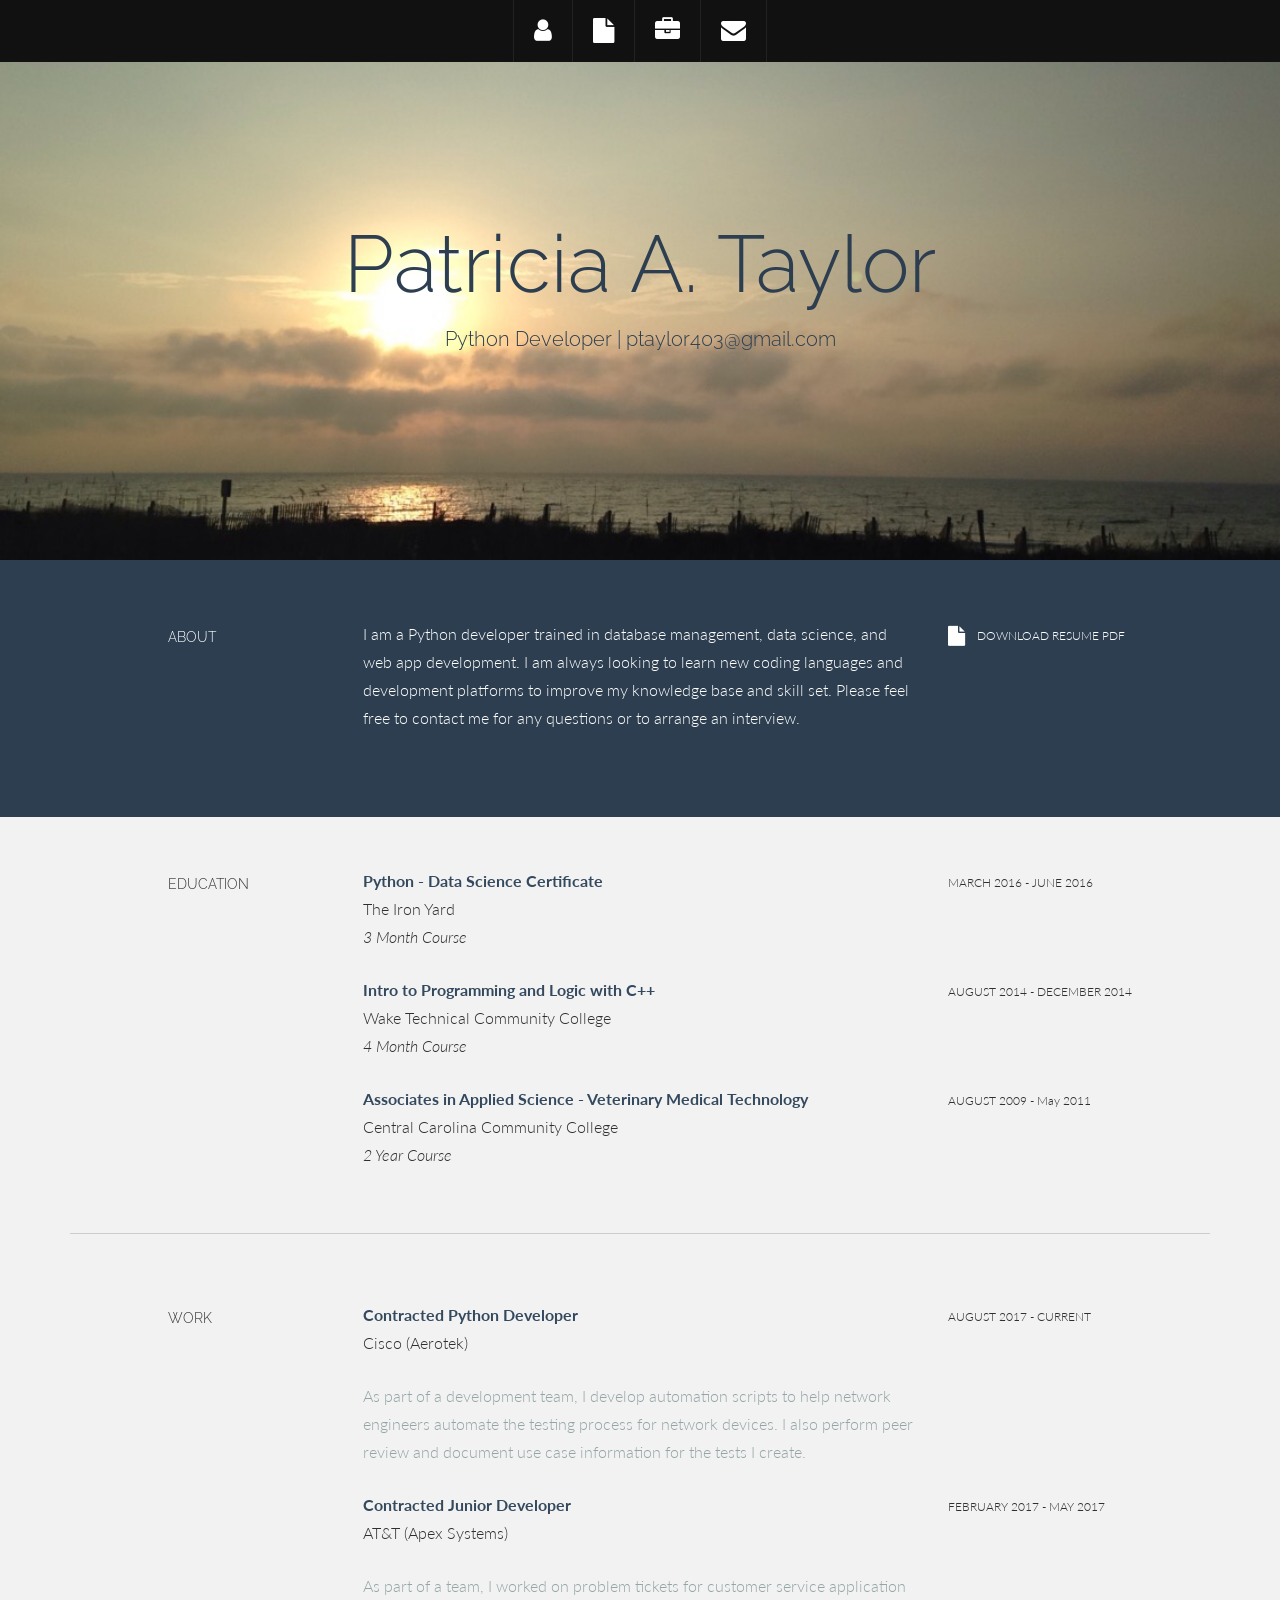
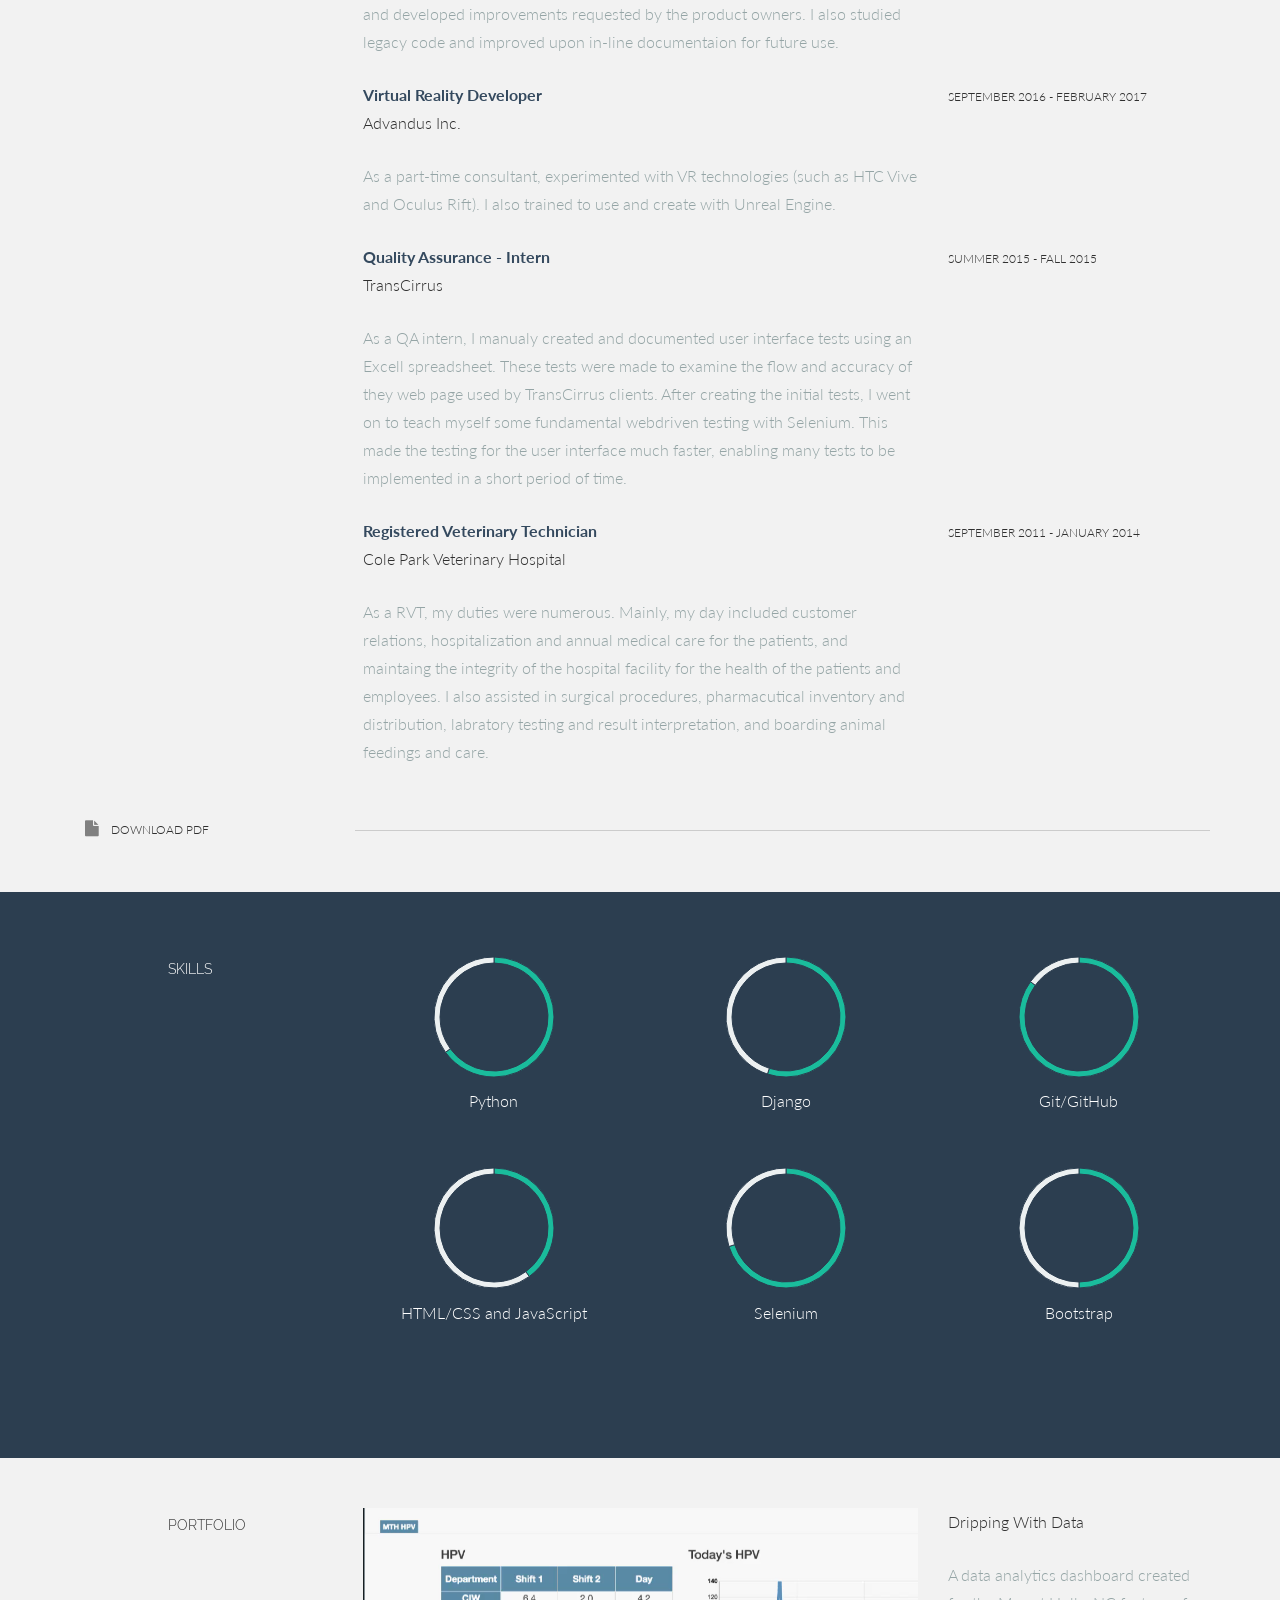
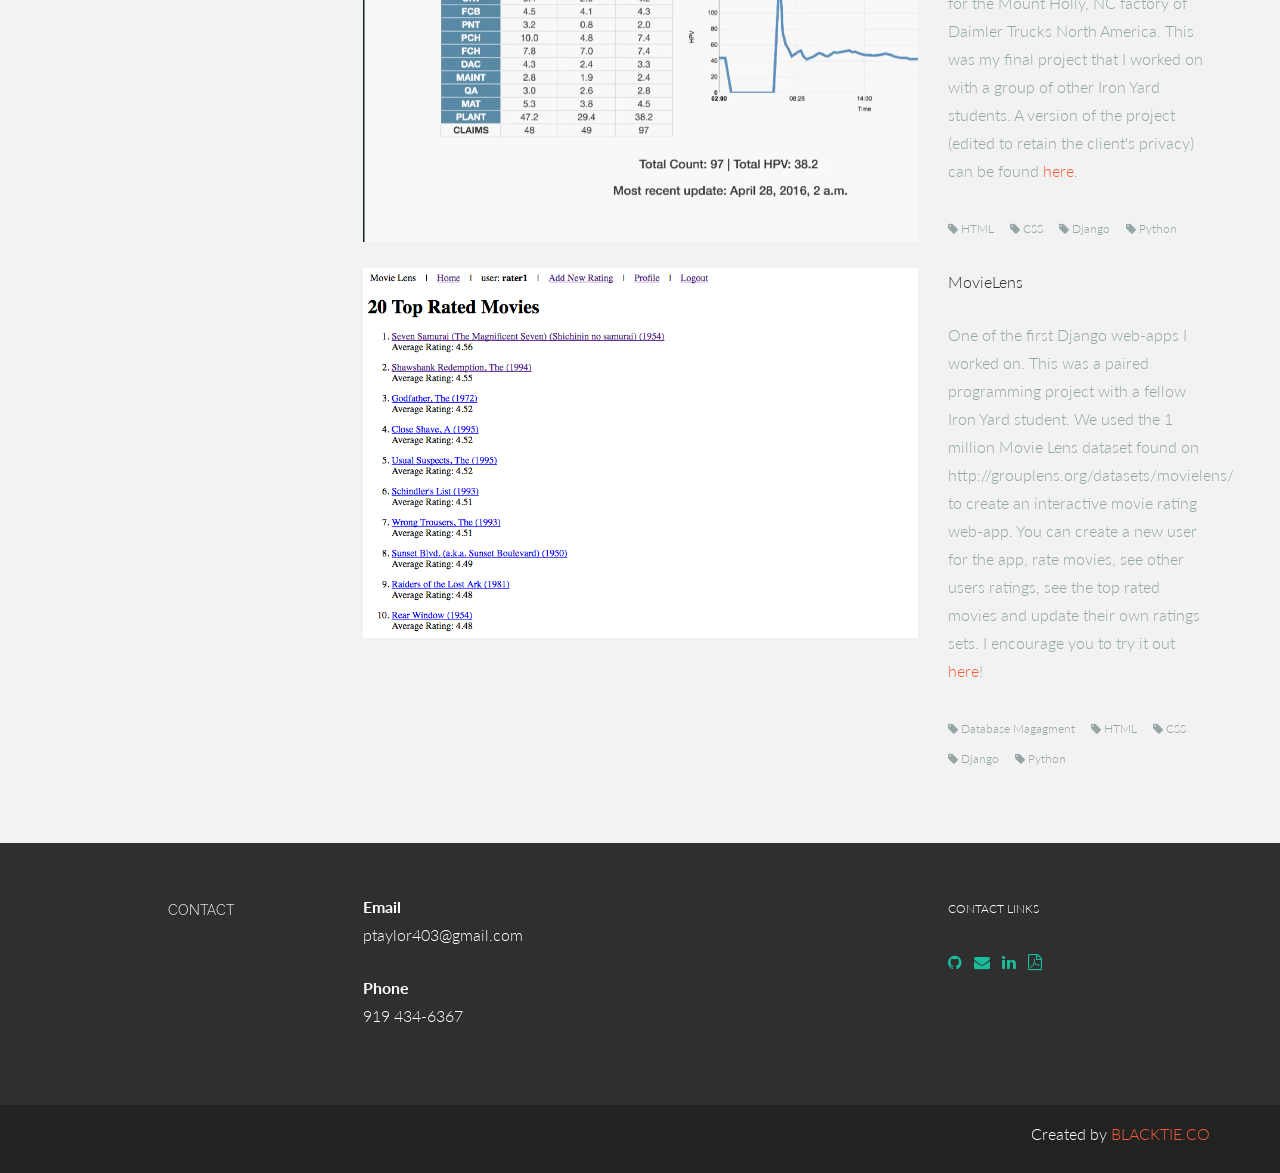
==== commit 63a46d8a: "about statement" ====
--- a/index.html
+++ b/index.html
@@ -75,7 +75,7 @@
 					<h5>ABOUT</h5>
 				</div>
 				<div class="col-lg-6">
-					<p>I am trained in database management, data science, and web app development using Python. I am looking for an entry-level position to launch my technical career in programming. I am prepared to learn languages and development platforms as necessary to perform my job to the best of my abilities. Please feel free to contact me for any questions or to arrange an interview.</p>
+					<p>I am a Python developer trained in database management, data science, and web app development. I am always looking to learn new coding languages and development platforms to improve my knowledge base and skill set. Please feel free to contact me for any questions or to arrange an interview.</p>
 				</div>
 				<div class="col-lg-3">
 					<p><a href="Resume.pdf"><i class="icon-file"></i></a> <sm>DOWNLOAD RESUME PDF</sm></p>
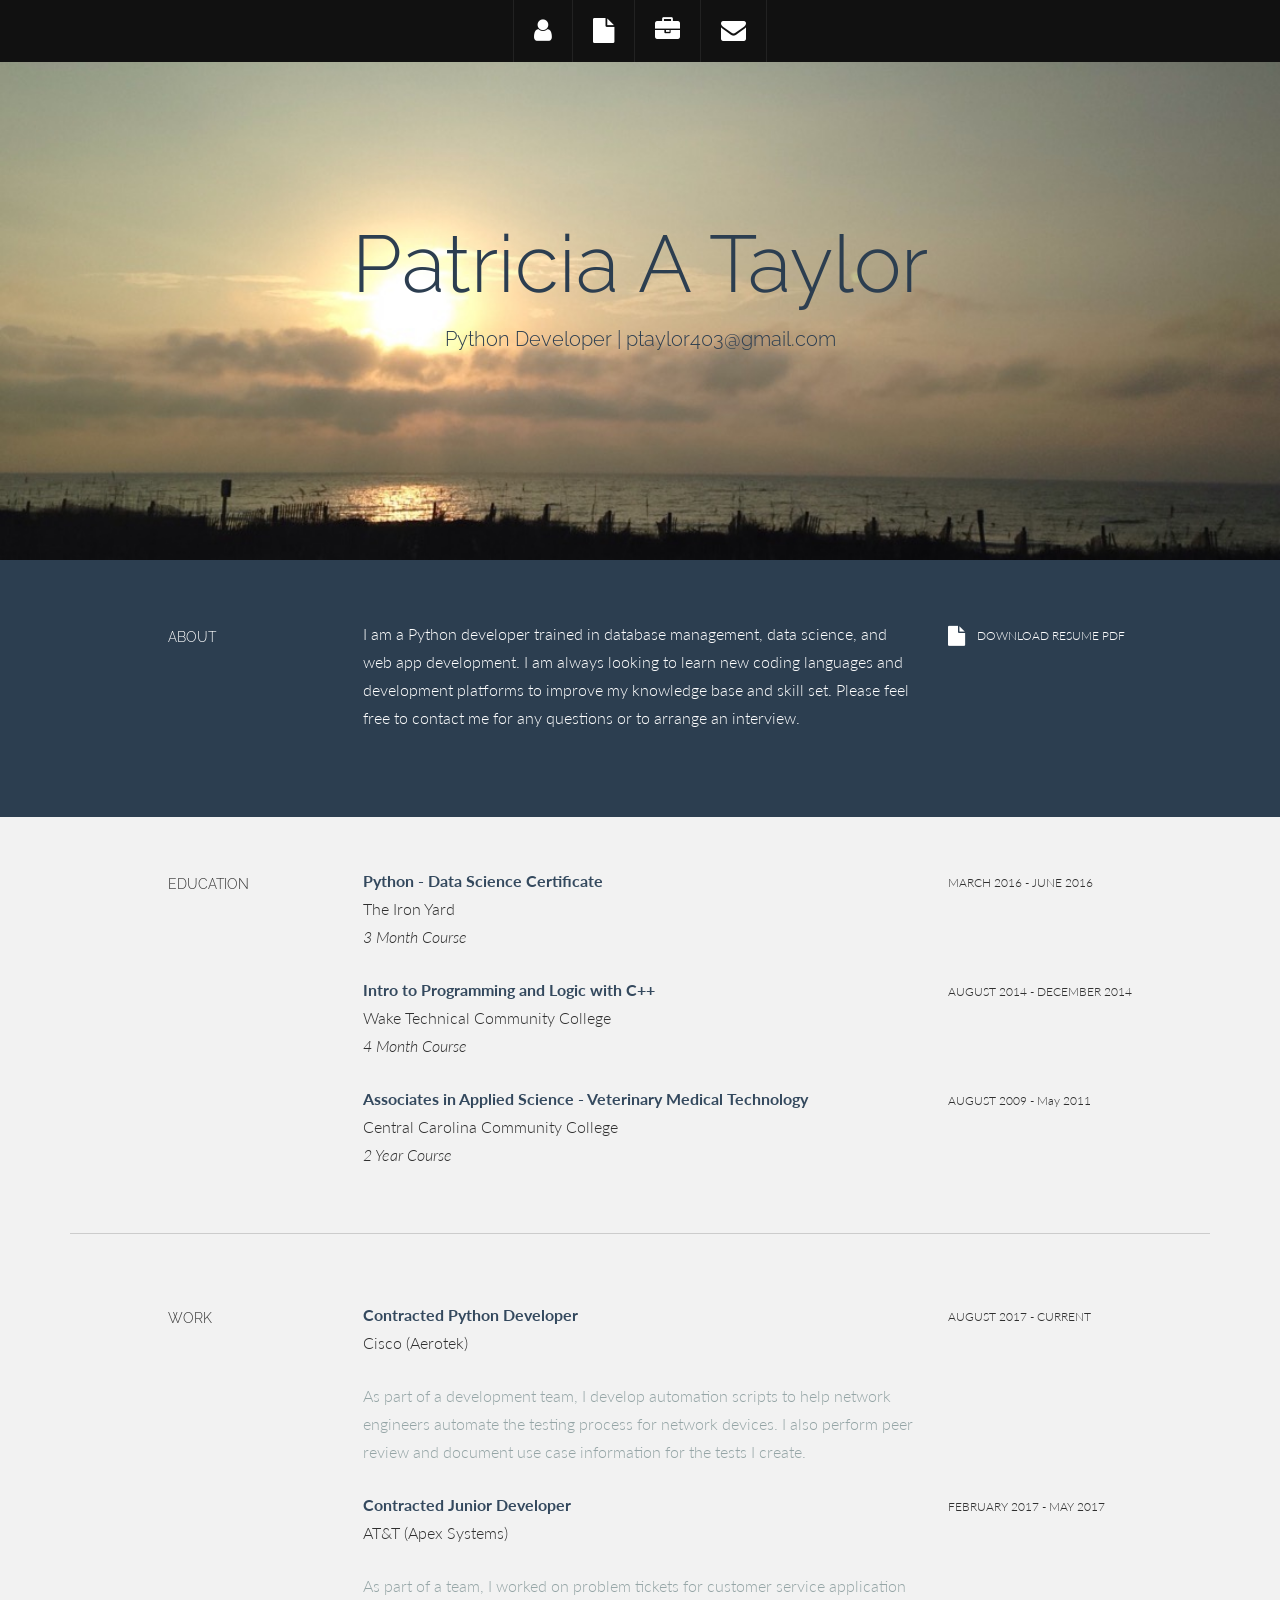
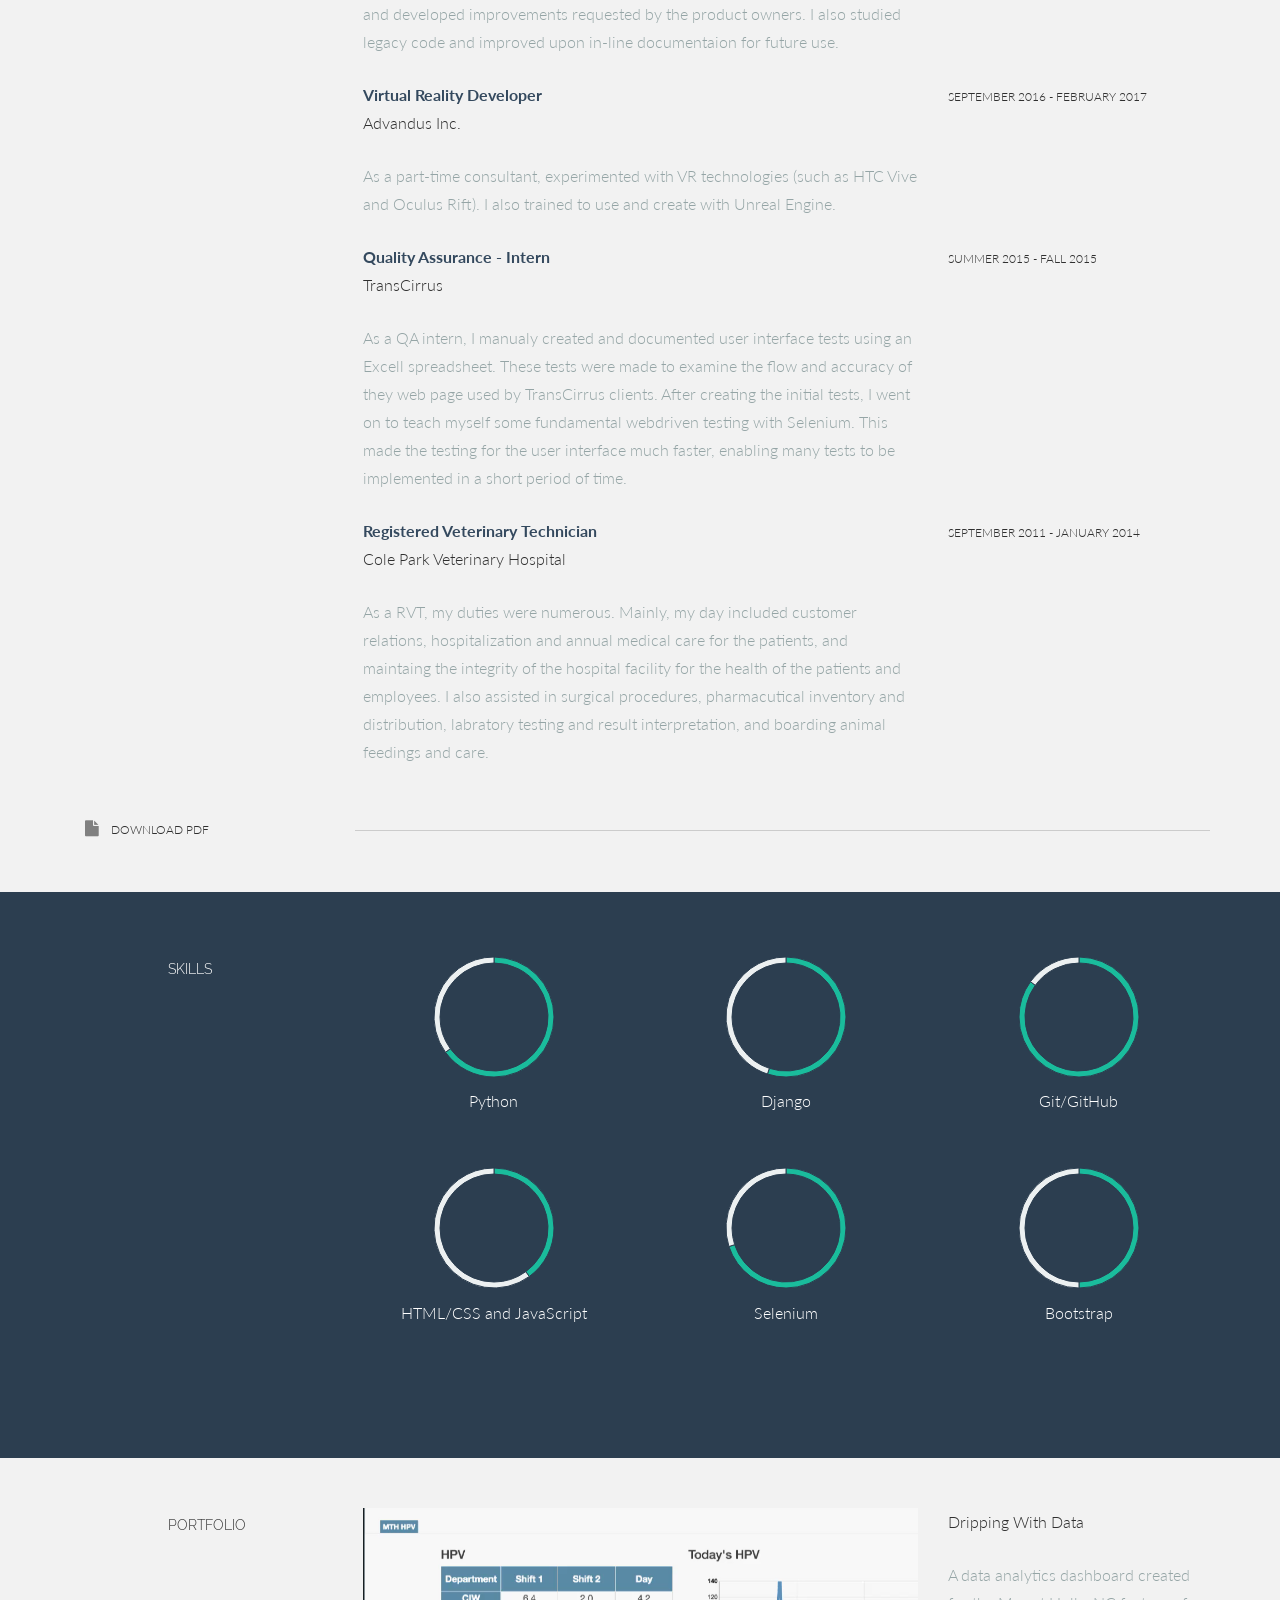
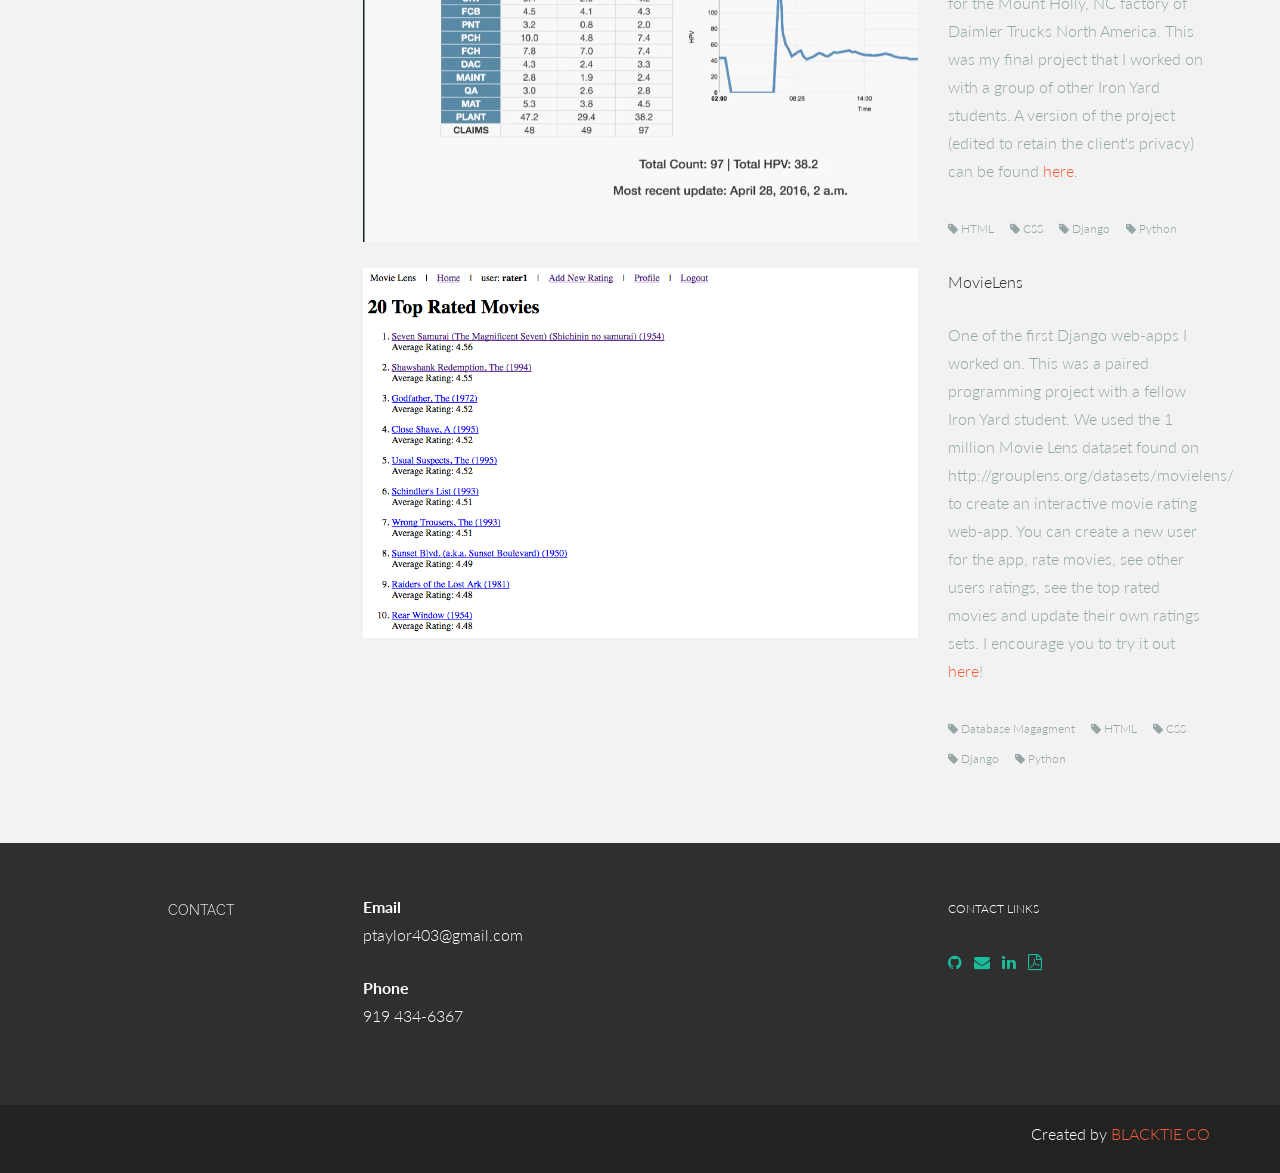
==== commit 2c8fc049: "testing" ====
--- a/index.html
+++ b/index.html
@@ -58,7 +58,7 @@
 		<div class="container">
 			<div class="row centered">
 				<div class="col-lg-12">
-					<h1>Patricia A. Taylor</h1>
+					<h1>Patricia A Taylor</h1>
 					<h3>Python Developer | ptaylor403@gmail.com</h3>
 				</div><!--/.col-lg-12 -->
 			</div><!--/.row -->
